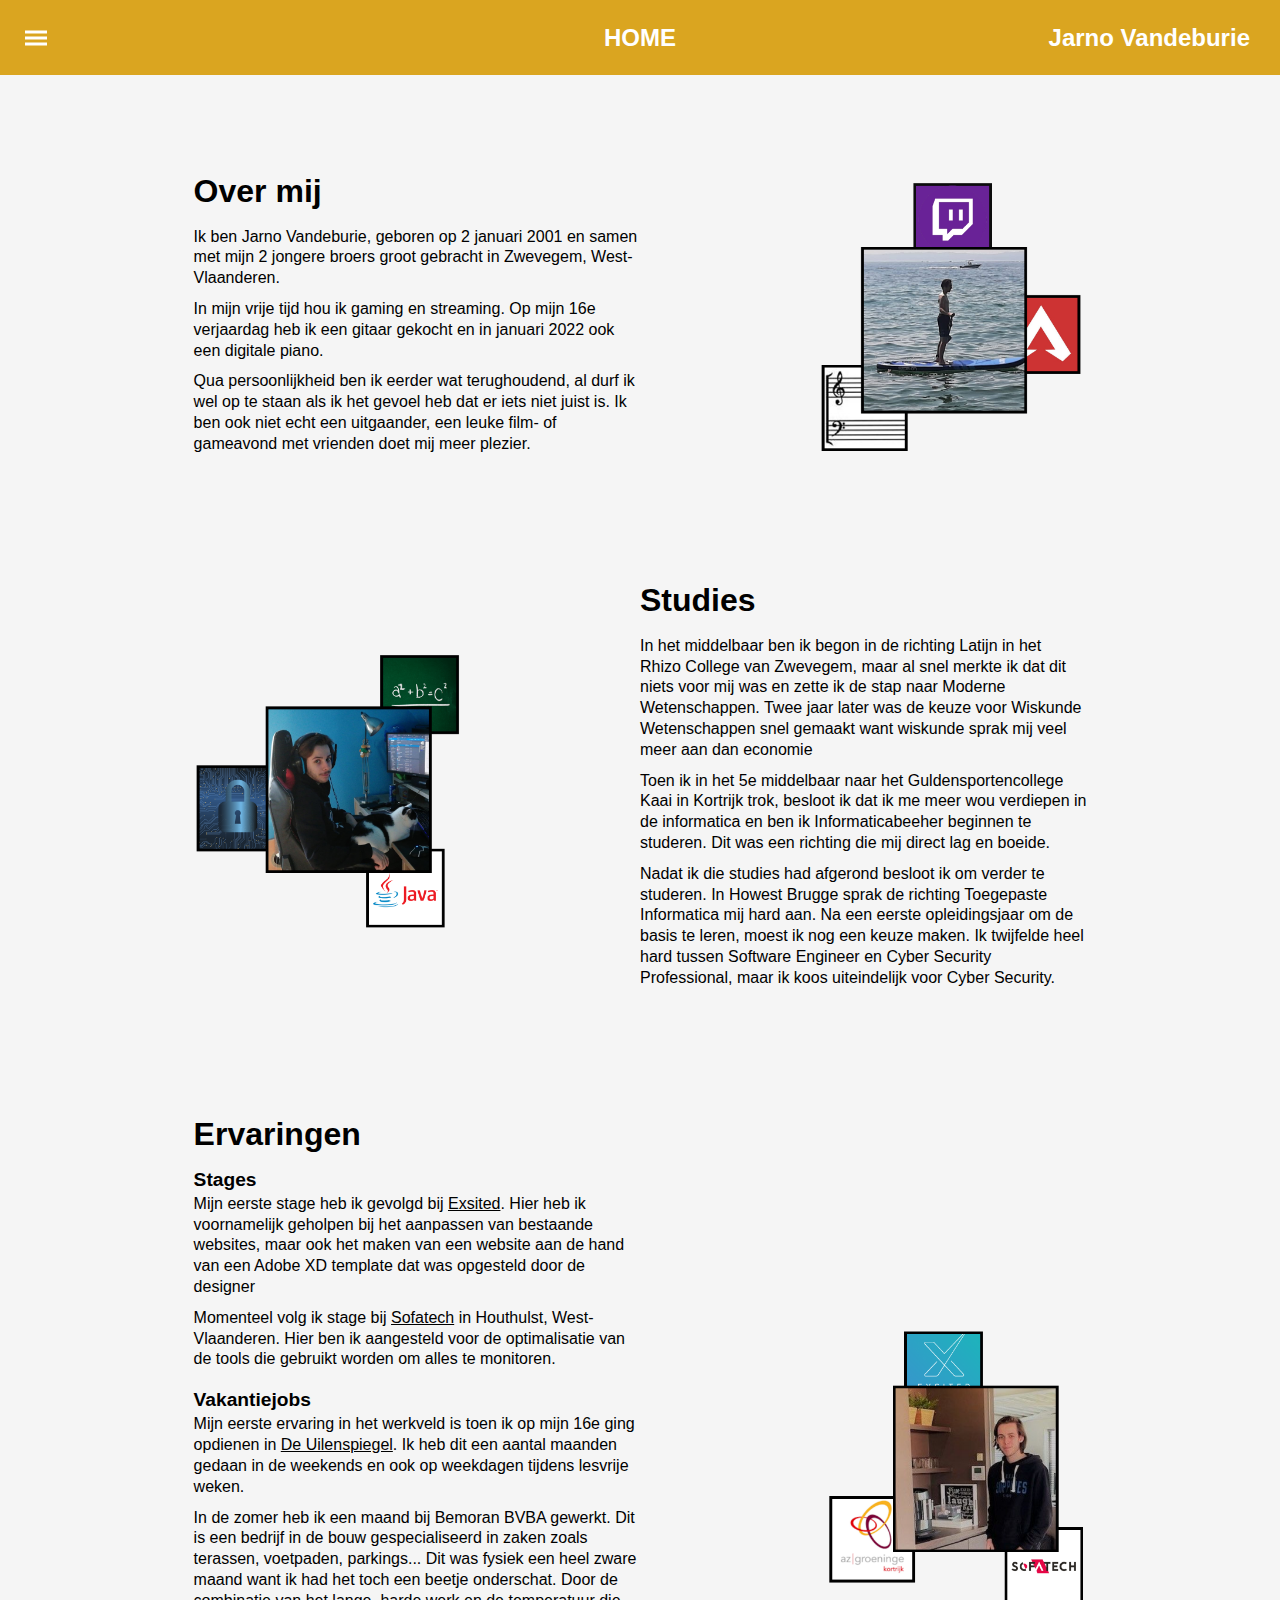
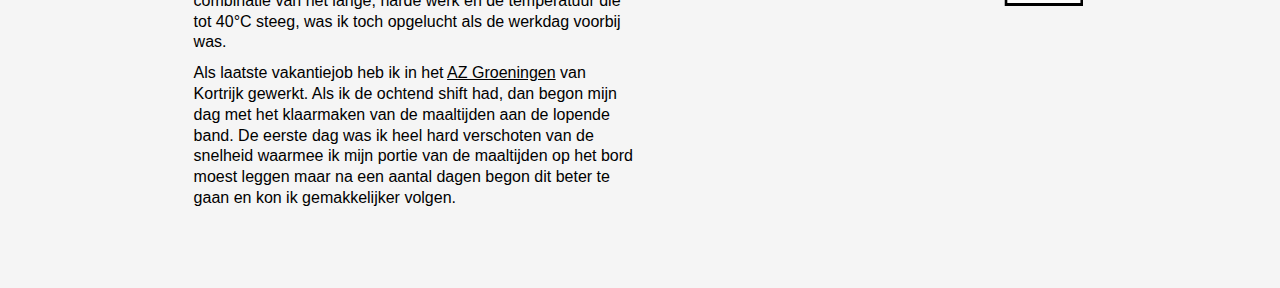
==== index.html @ 233803fc "Opbouw website technieken" ====
<!doctype html>
<html lang="en">
<head>
    <meta charset="UTF-8">
    <meta name="viewport"
          content="width=device-width, user-scalable=no, initial-scale=1.0, maximum-scale=1.0, minimum-scale=1.0">
    <meta http-equiv="X-UA-Compatible" content="ie=edge">
    <link rel="stylesheet" href="assets/css/reset.css"/>
    <link rel="stylesheet" href="assets/css/general.css"/>
    <link rel="stylesheet" href="assets/css/filtermenu.css"/>
    <link rel="stylesheet" href="assets/css/home.css"/>
    <title>Home</title>
</head>
<body>

<header>
    <div>
        <div class="filtermenu"></div>
        <input type="checkbox" class="openSidebarMenu" id="openSidebarMenu">
        <label for="openSidebarMenu" class="sidebarIconToggle">
            <div class="spinner diagonal part-1"></div>
            <div class="spinner horizontal"></div>
            <div class="spinner diagonal part-2"></div>
        </label>
        <div id="sidebarMenu">
        </div>
    </div>

    <p>Home</p>
    <p><a href="index.html">Jarno Vandeburie</a></p>
</header>

<main>
    <section>
        <div>
            <h1>Over mij</h1>
            <p>Ik ben Jarno Vandeburie, geboren op 2 januari 2001 en samen met mijn 2 jongere broers groot gebracht in Zwevegem, West-Vlaanderen.</p>
            <p>In mijn vrije tijd hou ik gaming en streaming. Op mijn 16e verjaardag heb ik een gitaar gekocht en in januari 2022 ook een digitale piano.</p>
            <p>Qua persoonlijkheid ben ik eerder wat terughoudend, al durf ik wel op te staan als ik het gevoel heb dat er iets niet juist is. Ik ben ook niet echt een uitgaander, een leuke film- of gameavond met vrienden doet mij meer plezier.</p>
        </div>
        <img src="assets/images/over-mij.png" alt="">
    </section>

    <section class="reverse">
        <div>
            <h1>Studies</h1>
            <p>In het middelbaar ben ik begon in de richting Latijn in het Rhizo College van Zwevegem, maar al snel merkte ik dat dit niets voor mij was en zette ik de stap naar Moderne Wetenschappen. Twee jaar later was de keuze voor Wiskunde Wetenschappen snel gemaakt want wiskunde sprak mij veel meer aan dan economie</p>
            <p>Toen ik in het 5e middelbaar naar het Guldensportencollege Kaai in Kortrijk trok, besloot ik dat ik me meer wou verdiepen in de informatica en ben ik Informaticabeeher beginnen te studeren. Dit was een richting die mij direct lag en boeide.</p>
            <p>Nadat ik die studies had afgerond besloot ik om verder te studeren. In Howest Brugge sprak de richting Toegepaste Informatica mij hard aan. Na een eerste opleidingsjaar om de basis te leren, moest ik nog een keuze maken. Ik twijfelde heel hard tussen Software Engineer en Cyber Security Professional, maar ik koos uiteindelijk voor Cyber Security.</p>
        </div>
        <img src="assets/images/studies.png" alt="">
    </section>

    <section>
        <div>
            <h1>Ervaringen</h1>
            <h2>Stages</h2>
            <p>Mijn eerste stage heb ik gevolgd bij <a href="https://exsited.be" target="_blank">Exsited</a>. Hier heb ik voornamelijk geholpen bij het aanpassen van bestaande websites, maar ook het maken van een website aan de hand van een Adobe XD template dat was opgesteld door de designer</p>
            <p>Momenteel volg ik stage bij <a href="https://www.sofatech.be/nl/home" target="_blank">Sofatech</a> in Houthulst, West-Vlaanderen. Hier ben ik aangesteld voor de optimalisatie van de tools die gebruikt worden om alles te monitoren.</p>
            <h2>Vakantiejobs</h2>
            <p>Mijn eerste ervaring in het werkveld is toen ik op mijn 16e ging opdienen in <a href="https://www.uilenspiegel-zwevegem.be" target="_blank">De Uilenspiegel</a>. Ik heb dit een aantal maanden gedaan in de weekends en ook op weekdagen tijdens lesvrije weken.</p>
            <p>In de zomer heb ik een maand bij Bemoran BVBA gewerkt. Dit is een bedrijf in de bouw gespecialiseerd in zaken zoals terassen, voetpaden, parkings... Dit was fysiek een heel zware maand want ik had het toch een beetje onderschat. Door de combinatie van het lange, harde werk en de temperatuur die tot 40°C steeg, was ik toch opgelucht als de werkdag voorbij was.</p>
            <p>Als laatste vakantiejob heb ik in het <a href="https://www.azgroeninge.be/nl" target="_blank">AZ Groeningen</a> van Kortrijk gewerkt. Als ik de ochtend shift had, dan begon mijn dag met het klaarmaken van de maaltijden aan de lopende band. De eerste dag was ik heel hard verschoten van de snelheid waarmee ik mijn portie van de maaltijden op het bord moest leggen maar na een aantal dagen begon dit beter te gaan en kon ik gemakkelijker volgen.</p>
        </div>
        <img src="assets/images/ervaringen.png" alt="">
    </section>
</main>

<script src="assets/javascript/generateSidebarMenu.js"></script>
<script src="assets/javascript/require.js"></script>
</body>
</html>
---- assets/css/general.css ----
body {
    font-family: Helvetica, Arial, sans-serif;
    margin: 125px 20px 0 20px;
    background-color: #F5F5F5;
}

a {
    white-space: nowrap;
}

main p {
    line-height: 1.3rem;
}

h2 {
    font-size: 1.2rem;
    font-weight: bold;
    margin-bottom: 15px;
}

main {
    width: 85%;
    margin-left: auto;
    margin-right: auto;
}

article, form{
    border-radius: 30px;
}

article {
    background-color: #EAEAEA;
    margin-bottom: 50px;
    padding: 0 40px 0 40px;
    position: relative;
}

article h1 {
    font-size: 2rem;
    font-weight: bold;
    margin-bottom: 10px;
}

header {
    top: 0;
    left: 0;
    width: 100vw;
    position: fixed;
    background-color: goldenrod;
    line-height: 75px;
    font-size: 1.5rem;
    font-weight: bold;
    display: flex;
    justify-content: space-between;
    color: white;
    text-transform: uppercase;
    z-index: 2;
}

header > * {
    width: 33.3%;
}

header > p > a {
    color: white;
    text-decoration: none;
    text-transform: none;
    float: right;
    padding-right: 30px;
}

header > a {
    margin-right: 30px;
}

header > p {
    text-align: center;
    margin: 0;
    font-size: 1.5rem;
}

label, form > div {
    display: inline-block;
}

input {
    margin-right: 10px;
}

form {
    margin-bottom: 20px;
}

header > div {
    display: inline-block;
}

header > div:last-child {
    float: right;
    padding-right: 20px;
}

p {
    margin-bottom: 10px;
}

span {
    font-style: italic;
    font-weight: bold;
}

@media only screen and (max-width: 700px) {
    header > a, header > p {
        font-size: 1rem;
    }
}
@media only screen and (max-width: 450px) {
    header > div {
        width: 10%;
    }

    header {
        justify-content: space-between;
    }

    header > a {
        margin-right: 0;
        padding: 0;
        width: 50%;
    }
}
---- assets/css/filtermenu.css ----
@import url('https://fonts.googleapis.com/css?family=Varela+Round');
.filtermenu {
    display: block;
    margin: 0 auto;
    width: 100%;
    max-width: 100%;
    box-shadow: none;
    background-color: goldenrod;
    position: fixed;
    overflow: hidden;
    z-index: 99;
}
.main {
    margin: 0 auto;
    display: block;
    height: 100%;
    margin-top: 60px;
}
.mainInner{
    display: table;
    height: 100%;
    width: 100%;
    text-align: center;
}
.mainInner div{
    display:table-cell;
    vertical-align: middle;
    font-size: 3em;
    font-weight: bold;
    letter-spacing: 1.25px;
}
#sidebarMenu {
    height: 100%;
    position: fixed;
    left: 0;
    transform: translateX(-250px);
    transition: transform 250ms ease-in-out;
    background: linear-gradient(180deg, goldenrod 0%, gold 100%);
    top: 50px;
}
.sidebarMenuInner{
    margin-top: 20px;
    padding-right: 40px;
}
.sidebarMenuInner li{
    list-style: none;
    color: #fff;
    text-transform: uppercase;
    font-weight: bold;
    padding: 20px;
    font-size: 1.2rem;
    line-height: 50px;
}
.sidebarMenuInner li span{
    display: block;
    font-size: 14px;
    color: rgba(255, 255, 255, 0.50);
}
.sidebarMenuInner li a{
    color: #fff;
    text-transform: uppercase;
    font-weight: bold;
    cursor: pointer;
    text-decoration: none;
}
header input[type="checkbox"]:checked ~ #sidebarMenu {
    transform: translateX(0);
}

header input[type=checkbox] {
    transition: all 0.3s;
    box-sizing: border-box;
    display: none;
}
.sidebarIconToggle {
    cursor: pointer;
    transition: all 0.3s;
    box-sizing: border-box;
    position: absolute;
    z-index: 99;
    left: 25px;
    width: 22px;
    top: 50%;
    transform: translateY(-50%);
}
.spinner {
    transition: all 0.3s;
    box-sizing: border-box;
    position: absolute;
    height: 3px;
    width: 100%;
    background-color: #fff;
}
.horizontal {
    transition: all 0.3s;
    box-sizing: border-box;
    position: relative;
    float: left;
    margin-top: 3px;
}
.diagonal.part-1 {
    position: relative;
    transition: all 0.3s;
    box-sizing: border-box;
    float: left;
}
.diagonal.part-2 {
    transition: all 0.3s;
    box-sizing: border-box;
    position: relative;
    float: left;
    margin-top: 3px;
}
header input[type=checkbox]:checked ~ .sidebarIconToggle > .horizontal {
    transition: all 0.3s;
    box-sizing: border-box;
    opacity: 0;
}
header input[type=checkbox]:checked ~ .sidebarIconToggle > .diagonal.part-1 {
    transition: all 0.3s;
    box-sizing: border-box;
    transform: rotate(135deg);
    margin-top: 8px;
}
header input[type=checkbox]:checked ~ .sidebarIconToggle > .diagonal.part-2 {
    transition: all 0.3s;
    box-sizing: border-box;
    transform: rotate(-135deg);
    margin-top: -9px;
}
---- assets/css/home.css ----
main {
    width: 80%;
    margin-left: auto;
    margin-right: auto;
}

main h2 {
    margin-top: 20px;
    margin-bottom: 5px;
}

section {
    display: flex;
    justify-content: space-between;
    align-items: center;
    border-radius: 50px;
    padding: 5%;
    margin-bottom: 20px;
}

.reverse {
    flex-direction: row-reverse;
}

section > div {
    width: 50%;
}

section > img {
    width: 30%;
}

section h1 {
    font-weight: bold;
    font-size: 2rem;
    margin-bottom: 20px;
}

main a {
    color: black;
}

main a img {
    width: 10px;
    padding-bottom: 5px;
}

@media only screen and (max-width: 1200px) and (min-width: 750px) {
    section > img {
        width: 40%;
    }
}

@media only screen and (max-width: 750px) {
    section {
        display: block;

    }

    section > div {
        width: 100%;
    }

    section > img {
        width: 75%;
        margin-top: 20px;
        margin-left: 50%;
        transform: translateX(-50%);
    }
}
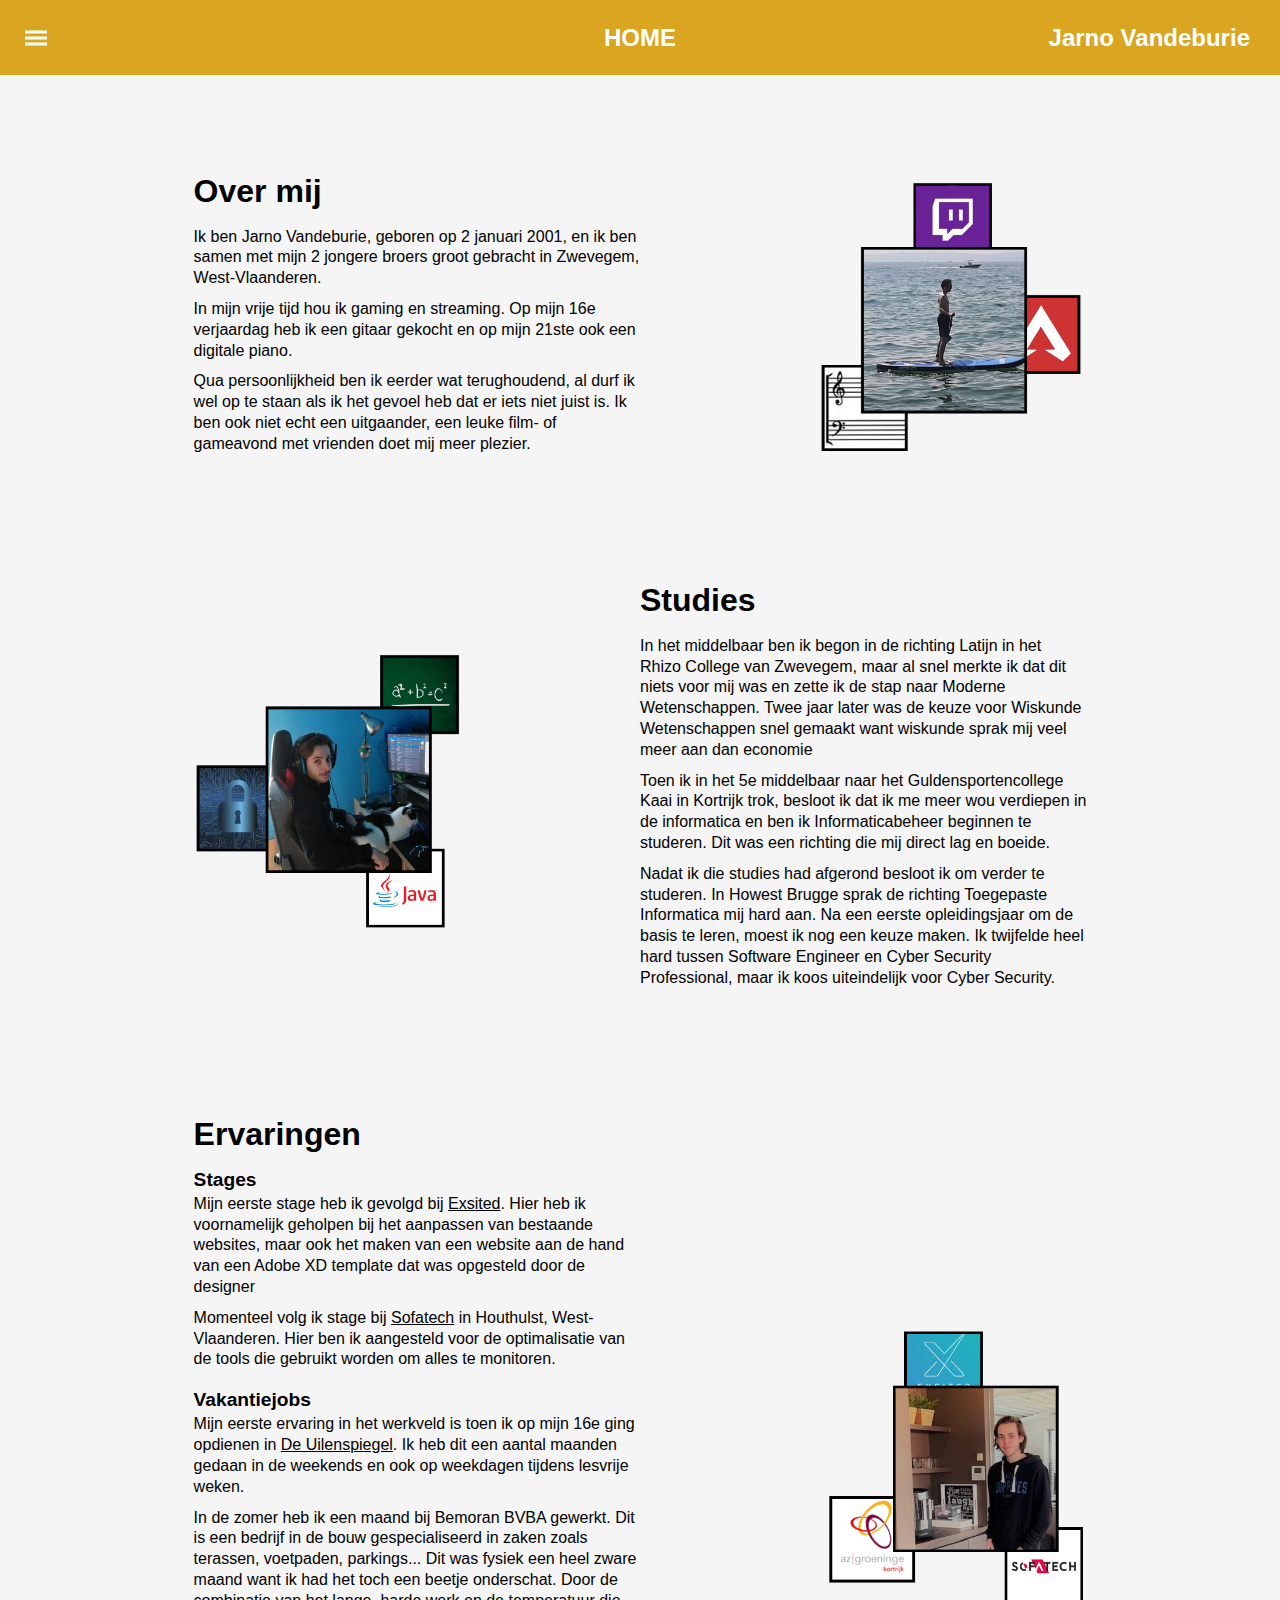
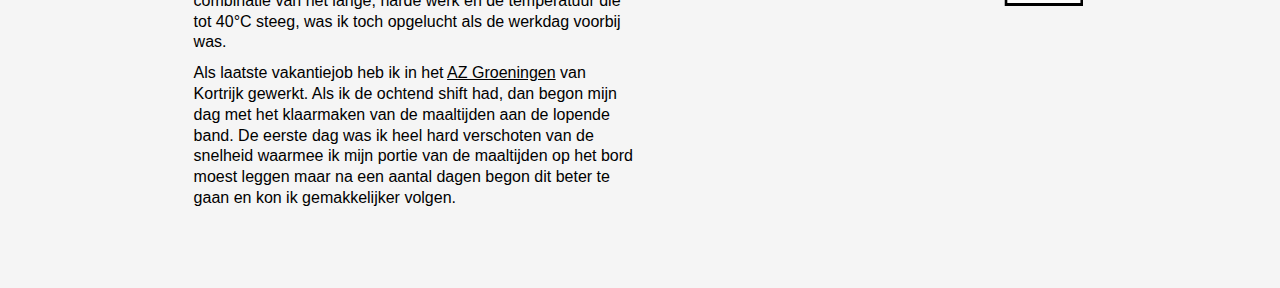
==== commit cae99de2: "T ypfouten" ====
--- a/index.html
+++ b/index.html
@@ -34,8 +34,8 @@
     <section>
         <div>
             <h1>Over mij</h1>
-            <p>Ik ben Jarno Vandeburie, geboren op 2 januari 2001 en samen met mijn 2 jongere broers groot gebracht in Zwevegem, West-Vlaanderen.</p>
-            <p>In mijn vrije tijd hou ik gaming en streaming. Op mijn 16e verjaardag heb ik een gitaar gekocht en in januari 2022 ook een digitale piano.</p>
+            <p>Ik ben Jarno Vandeburie, geboren op 2 januari 2001, en ik ben samen met mijn 2 jongere broers groot gebracht in Zwevegem, West-Vlaanderen.</p>
+            <p>In mijn vrije tijd hou ik gaming en streaming. Op mijn 16e verjaardag heb ik een gitaar gekocht en op mijn 21ste ook een digitale piano.</p>
             <p>Qua persoonlijkheid ben ik eerder wat terughoudend, al durf ik wel op te staan als ik het gevoel heb dat er iets niet juist is. Ik ben ook niet echt een uitgaander, een leuke film- of gameavond met vrienden doet mij meer plezier.</p>
         </div>
         <img src="assets/images/over-mij.png" alt="">
@@ -45,7 +45,7 @@
         <div>
             <h1>Studies</h1>
             <p>In het middelbaar ben ik begon in de richting Latijn in het Rhizo College van Zwevegem, maar al snel merkte ik dat dit niets voor mij was en zette ik de stap naar Moderne Wetenschappen. Twee jaar later was de keuze voor Wiskunde Wetenschappen snel gemaakt want wiskunde sprak mij veel meer aan dan economie</p>
-            <p>Toen ik in het 5e middelbaar naar het Guldensportencollege Kaai in Kortrijk trok, besloot ik dat ik me meer wou verdiepen in de informatica en ben ik Informaticabeeher beginnen te studeren. Dit was een richting die mij direct lag en boeide.</p>
+            <p>Toen ik in het 5e middelbaar naar het Guldensportencollege Kaai in Kortrijk trok, besloot ik dat ik me meer wou verdiepen in de informatica en ben ik Informaticabeheer beginnen te studeren. Dit was een richting die mij direct lag en boeide.</p>
             <p>Nadat ik die studies had afgerond besloot ik om verder te studeren. In Howest Brugge sprak de richting Toegepaste Informatica mij hard aan. Na een eerste opleidingsjaar om de basis te leren, moest ik nog een keuze maken. Ik twijfelde heel hard tussen Software Engineer en Cyber Security Professional, maar ik koos uiteindelijk voor Cyber Security.</p>
         </div>
         <img src="assets/images/studies.png" alt="">
--- a/assets/css/general.css
+++ b/assets/css/general.css
@@ -8,6 +8,17 @@
     white-space: nowrap;
 }
 
+code {
+    background-color: #CCC;
+    padding: 2px 5px;
+    border-radius: 5px;
+}
+
+li {
+    list-style-type: initial;
+    margin-left: 18px;
+}
+
 main p {
     line-height: 1.3rem;
 }
@@ -16,6 +27,11 @@
     font-size: 1.2rem;
     font-weight: bold;
     margin-bottom: 15px;
+}
+
+h3 {
+    font-weight: bold;
+    margin-bottom: 5px;
 }
 
 main {
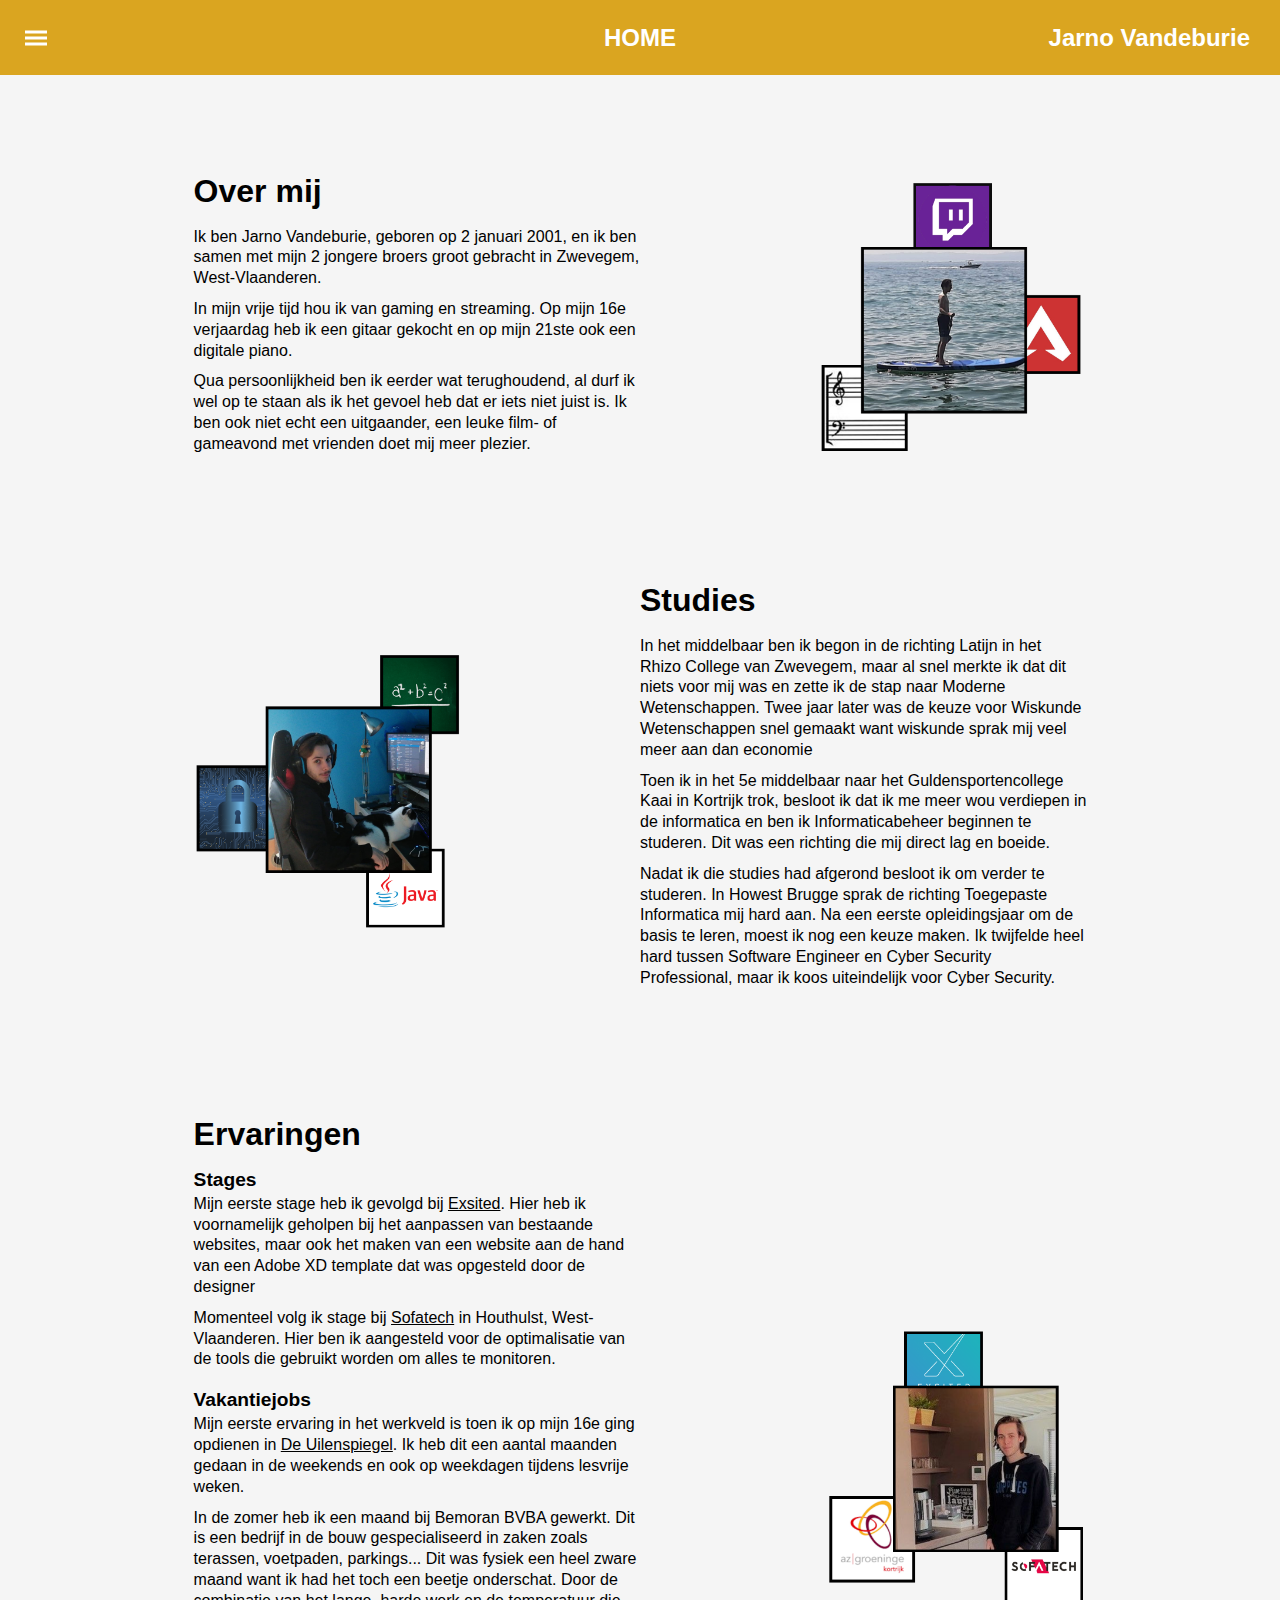
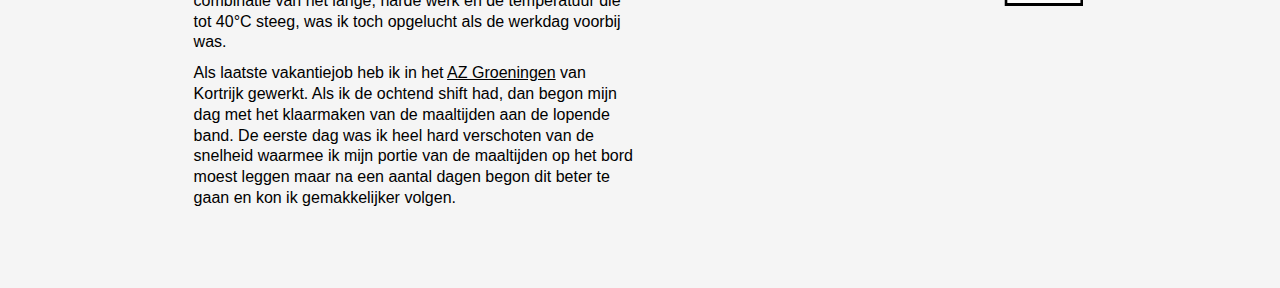
==== commit a8473576: "Update index.html" ====
--- a/index.html
+++ b/index.html
@@ -35,7 +35,7 @@
         <div>
             <h1>Over mij</h1>
             <p>Ik ben Jarno Vandeburie, geboren op 2 januari 2001, en ik ben samen met mijn 2 jongere broers groot gebracht in Zwevegem, West-Vlaanderen.</p>
-            <p>In mijn vrije tijd hou ik gaming en streaming. Op mijn 16e verjaardag heb ik een gitaar gekocht en op mijn 21ste ook een digitale piano.</p>
+            <p>In mijn vrije tijd hou ik van gaming en streaming. Op mijn 16e verjaardag heb ik een gitaar gekocht en op mijn 21ste ook een digitale piano.</p>
             <p>Qua persoonlijkheid ben ik eerder wat terughoudend, al durf ik wel op te staan als ik het gevoel heb dat er iets niet juist is. Ik ben ook niet echt een uitgaander, een leuke film- of gameavond met vrienden doet mij meer plezier.</p>
         </div>
         <img src="assets/images/over-mij.png" alt="">
@@ -69,4 +69,4 @@
 <script src="assets/javascript/generateSidebarMenu.js"></script>
 <script src="assets/javascript/require.js"></script>
 </body>
-</html>+</html>
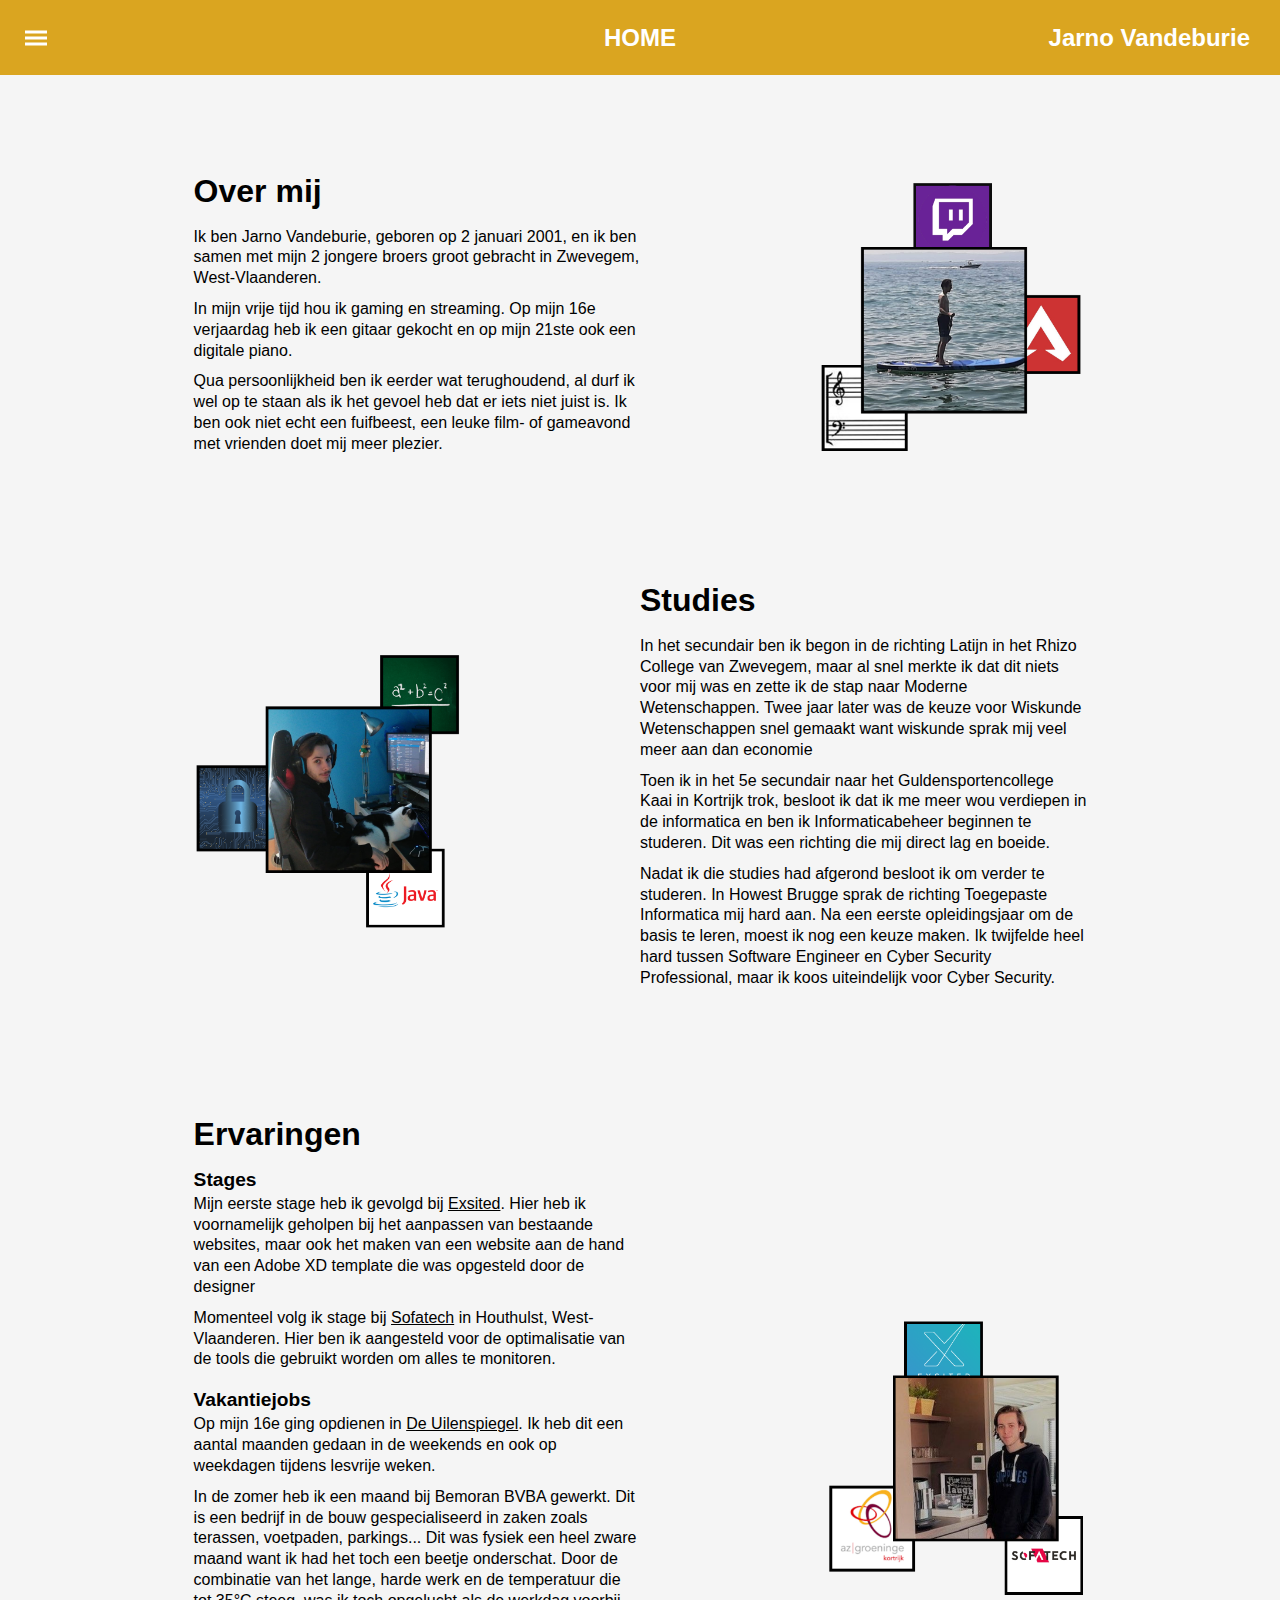
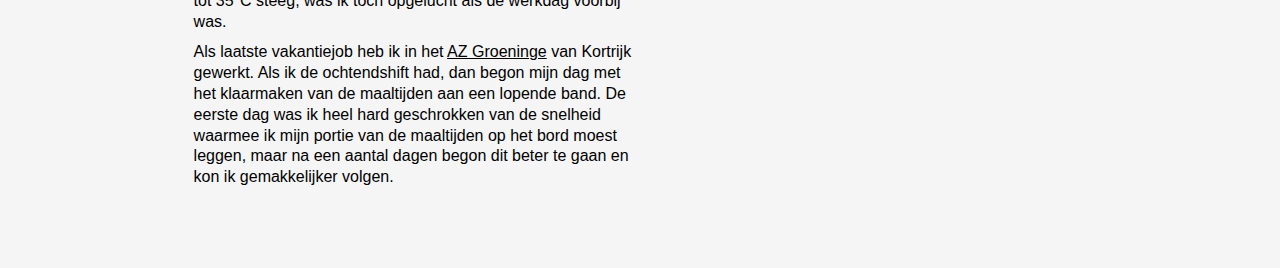
==== commit 767059df: "fouten" ====
--- a/index.html
+++ b/index.html
@@ -35,8 +35,8 @@
         <div>
             <h1>Over mij</h1>
             <p>Ik ben Jarno Vandeburie, geboren op 2 januari 2001, en ik ben samen met mijn 2 jongere broers groot gebracht in Zwevegem, West-Vlaanderen.</p>
-            <p>In mijn vrije tijd hou ik van gaming en streaming. Op mijn 16e verjaardag heb ik een gitaar gekocht en op mijn 21ste ook een digitale piano.</p>
-            <p>Qua persoonlijkheid ben ik eerder wat terughoudend, al durf ik wel op te staan als ik het gevoel heb dat er iets niet juist is. Ik ben ook niet echt een uitgaander, een leuke film- of gameavond met vrienden doet mij meer plezier.</p>
+            <p>In mijn vrije tijd hou ik gaming en streaming. Op mijn 16e verjaardag heb ik een gitaar gekocht en op mijn 21ste ook een digitale piano.</p>
+            <p>Qua persoonlijkheid ben ik eerder wat terughoudend, al durf ik wel op te staan als ik het gevoel heb dat er iets niet juist is. Ik ben ook niet echt een fuifbeest, een leuke film- of gameavond met vrienden doet mij meer plezier.</p>
         </div>
         <img src="assets/images/over-mij.png" alt="">
     </section>
@@ -44,8 +44,8 @@
     <section class="reverse">
         <div>
             <h1>Studies</h1>
-            <p>In het middelbaar ben ik begon in de richting Latijn in het Rhizo College van Zwevegem, maar al snel merkte ik dat dit niets voor mij was en zette ik de stap naar Moderne Wetenschappen. Twee jaar later was de keuze voor Wiskunde Wetenschappen snel gemaakt want wiskunde sprak mij veel meer aan dan economie</p>
-            <p>Toen ik in het 5e middelbaar naar het Guldensportencollege Kaai in Kortrijk trok, besloot ik dat ik me meer wou verdiepen in de informatica en ben ik Informaticabeheer beginnen te studeren. Dit was een richting die mij direct lag en boeide.</p>
+            <p>In het secundair ben ik begon in de richting Latijn in het Rhizo College van Zwevegem, maar al snel merkte ik dat dit niets voor mij was en zette ik de stap naar Moderne Wetenschappen. Twee jaar later was de keuze voor Wiskunde Wetenschappen snel gemaakt want wiskunde sprak mij veel meer aan dan economie</p>
+            <p>Toen ik in het 5e secundair naar het Guldensportencollege Kaai in Kortrijk trok, besloot ik dat ik me meer wou verdiepen in de informatica en ben ik Informaticabeheer beginnen te studeren. Dit was een richting die mij direct lag en boeide.</p>
             <p>Nadat ik die studies had afgerond besloot ik om verder te studeren. In Howest Brugge sprak de richting Toegepaste Informatica mij hard aan. Na een eerste opleidingsjaar om de basis te leren, moest ik nog een keuze maken. Ik twijfelde heel hard tussen Software Engineer en Cyber Security Professional, maar ik koos uiteindelijk voor Cyber Security.</p>
         </div>
         <img src="assets/images/studies.png" alt="">
@@ -55,12 +55,12 @@
         <div>
             <h1>Ervaringen</h1>
             <h2>Stages</h2>
-            <p>Mijn eerste stage heb ik gevolgd bij <a href="https://exsited.be" target="_blank">Exsited</a>. Hier heb ik voornamelijk geholpen bij het aanpassen van bestaande websites, maar ook het maken van een website aan de hand van een Adobe XD template dat was opgesteld door de designer</p>
+            <p>Mijn eerste stage heb ik gevolgd bij <a href="https://exsited.be" target="_blank">Exsited</a>. Hier heb ik voornamelijk geholpen bij het aanpassen van bestaande websites, maar ook het maken van een website aan de hand van een Adobe XD template die was opgesteld door de designer</p>
             <p>Momenteel volg ik stage bij <a href="https://www.sofatech.be/nl/home" target="_blank">Sofatech</a> in Houthulst, West-Vlaanderen. Hier ben ik aangesteld voor de optimalisatie van de tools die gebruikt worden om alles te monitoren.</p>
             <h2>Vakantiejobs</h2>
-            <p>Mijn eerste ervaring in het werkveld is toen ik op mijn 16e ging opdienen in <a href="https://www.uilenspiegel-zwevegem.be" target="_blank">De Uilenspiegel</a>. Ik heb dit een aantal maanden gedaan in de weekends en ook op weekdagen tijdens lesvrije weken.</p>
-            <p>In de zomer heb ik een maand bij Bemoran BVBA gewerkt. Dit is een bedrijf in de bouw gespecialiseerd in zaken zoals terassen, voetpaden, parkings... Dit was fysiek een heel zware maand want ik had het toch een beetje onderschat. Door de combinatie van het lange, harde werk en de temperatuur die tot 40°C steeg, was ik toch opgelucht als de werkdag voorbij was.</p>
-            <p>Als laatste vakantiejob heb ik in het <a href="https://www.azgroeninge.be/nl" target="_blank">AZ Groeningen</a> van Kortrijk gewerkt. Als ik de ochtend shift had, dan begon mijn dag met het klaarmaken van de maaltijden aan de lopende band. De eerste dag was ik heel hard verschoten van de snelheid waarmee ik mijn portie van de maaltijden op het bord moest leggen maar na een aantal dagen begon dit beter te gaan en kon ik gemakkelijker volgen.</p>
+            <p>Op mijn 16e ging opdienen in <a href="https://www.uilenspiegel-zwevegem.be" target="_blank">De Uilenspiegel</a>. Ik heb dit een aantal maanden gedaan in de weekends en ook op weekdagen tijdens lesvrije weken.</p>
+            <p>In de zomer heb ik een maand bij Bemoran BVBA gewerkt. Dit is een bedrijf in de bouw gespecialiseerd in zaken zoals terassen, voetpaden, parkings... Dit was fysiek een heel zware maand want ik had het toch een beetje onderschat. Door de combinatie van het lange, harde werk en de temperatuur die tot 35°C steeg, was ik toch opgelucht als de werkdag voorbij was.</p>
+            <p>Als laatste vakantiejob heb ik in het <a href="https://www.azgroeninge.be/nl" target="_blank">AZ Groeninge</a> van Kortrijk gewerkt. Als ik de ochtendshift had, dan begon mijn dag met het klaarmaken van de maaltijden aan een lopende band. De eerste dag was ik heel hard geschrokken van de snelheid waarmee ik mijn portie van de maaltijden op het bord moest leggen, maar na een aantal dagen begon dit beter te gaan en kon ik gemakkelijker volgen.</p>
         </div>
         <img src="assets/images/ervaringen.png" alt="">
     </section>
@@ -69,4 +69,4 @@
 <script src="assets/javascript/generateSidebarMenu.js"></script>
 <script src="assets/javascript/require.js"></script>
 </body>
-</html>
+</html>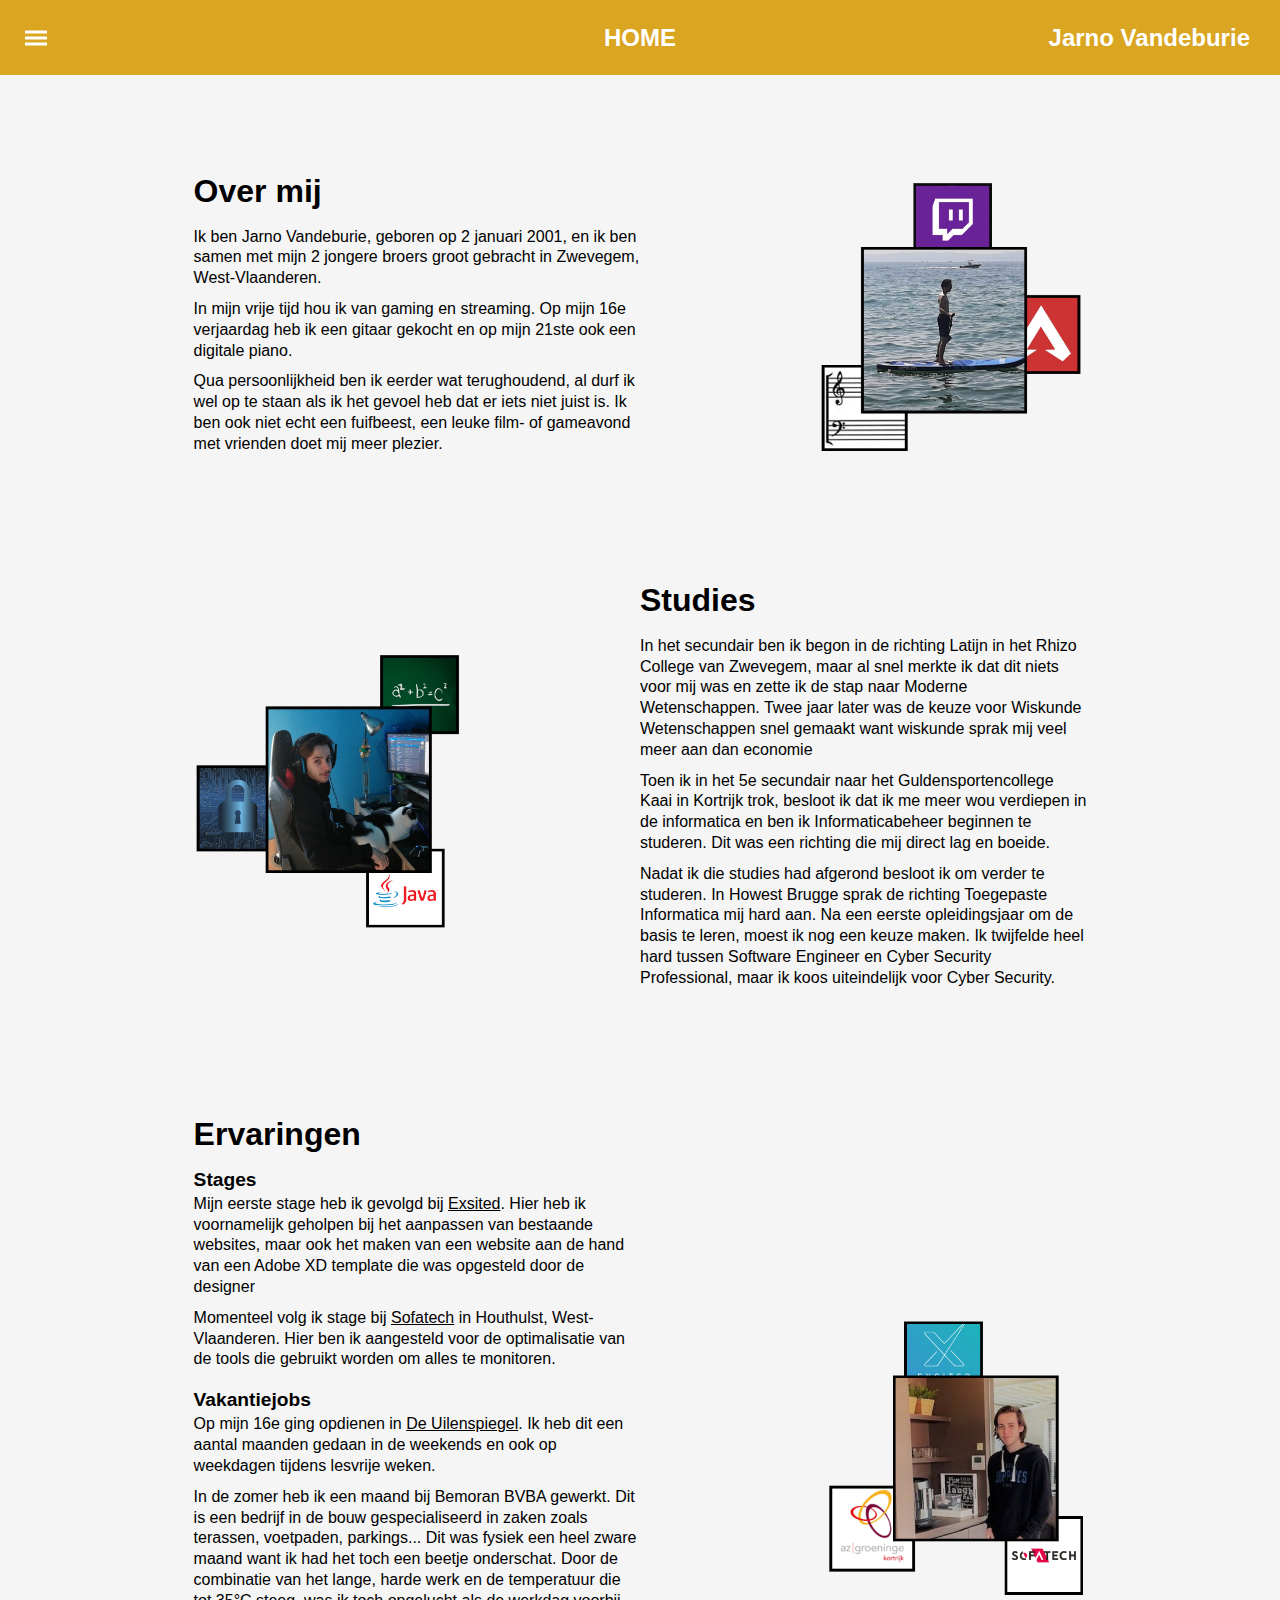
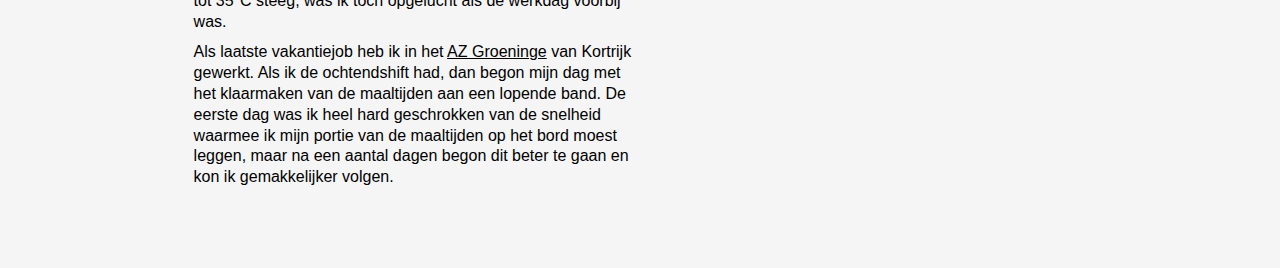
==== commit 17be3a1f: "merge" ====
--- a/index.html
+++ b/index.html
@@ -35,7 +35,7 @@
         <div>
             <h1>Over mij</h1>
             <p>Ik ben Jarno Vandeburie, geboren op 2 januari 2001, en ik ben samen met mijn 2 jongere broers groot gebracht in Zwevegem, West-Vlaanderen.</p>
-            <p>In mijn vrije tijd hou ik gaming en streaming. Op mijn 16e verjaardag heb ik een gitaar gekocht en op mijn 21ste ook een digitale piano.</p>
+            <p>In mijn vrije tijd hou ik van gaming en streaming. Op mijn 16e verjaardag heb ik een gitaar gekocht en op mijn 21ste ook een digitale piano.</p>
             <p>Qua persoonlijkheid ben ik eerder wat terughoudend, al durf ik wel op te staan als ik het gevoel heb dat er iets niet juist is. Ik ben ook niet echt een fuifbeest, een leuke film- of gameavond met vrienden doet mij meer plezier.</p>
         </div>
         <img src="assets/images/over-mij.png" alt="">
@@ -69,4 +69,4 @@
 <script src="assets/javascript/generateSidebarMenu.js"></script>
 <script src="assets/javascript/require.js"></script>
 </body>
-</html>+</html>
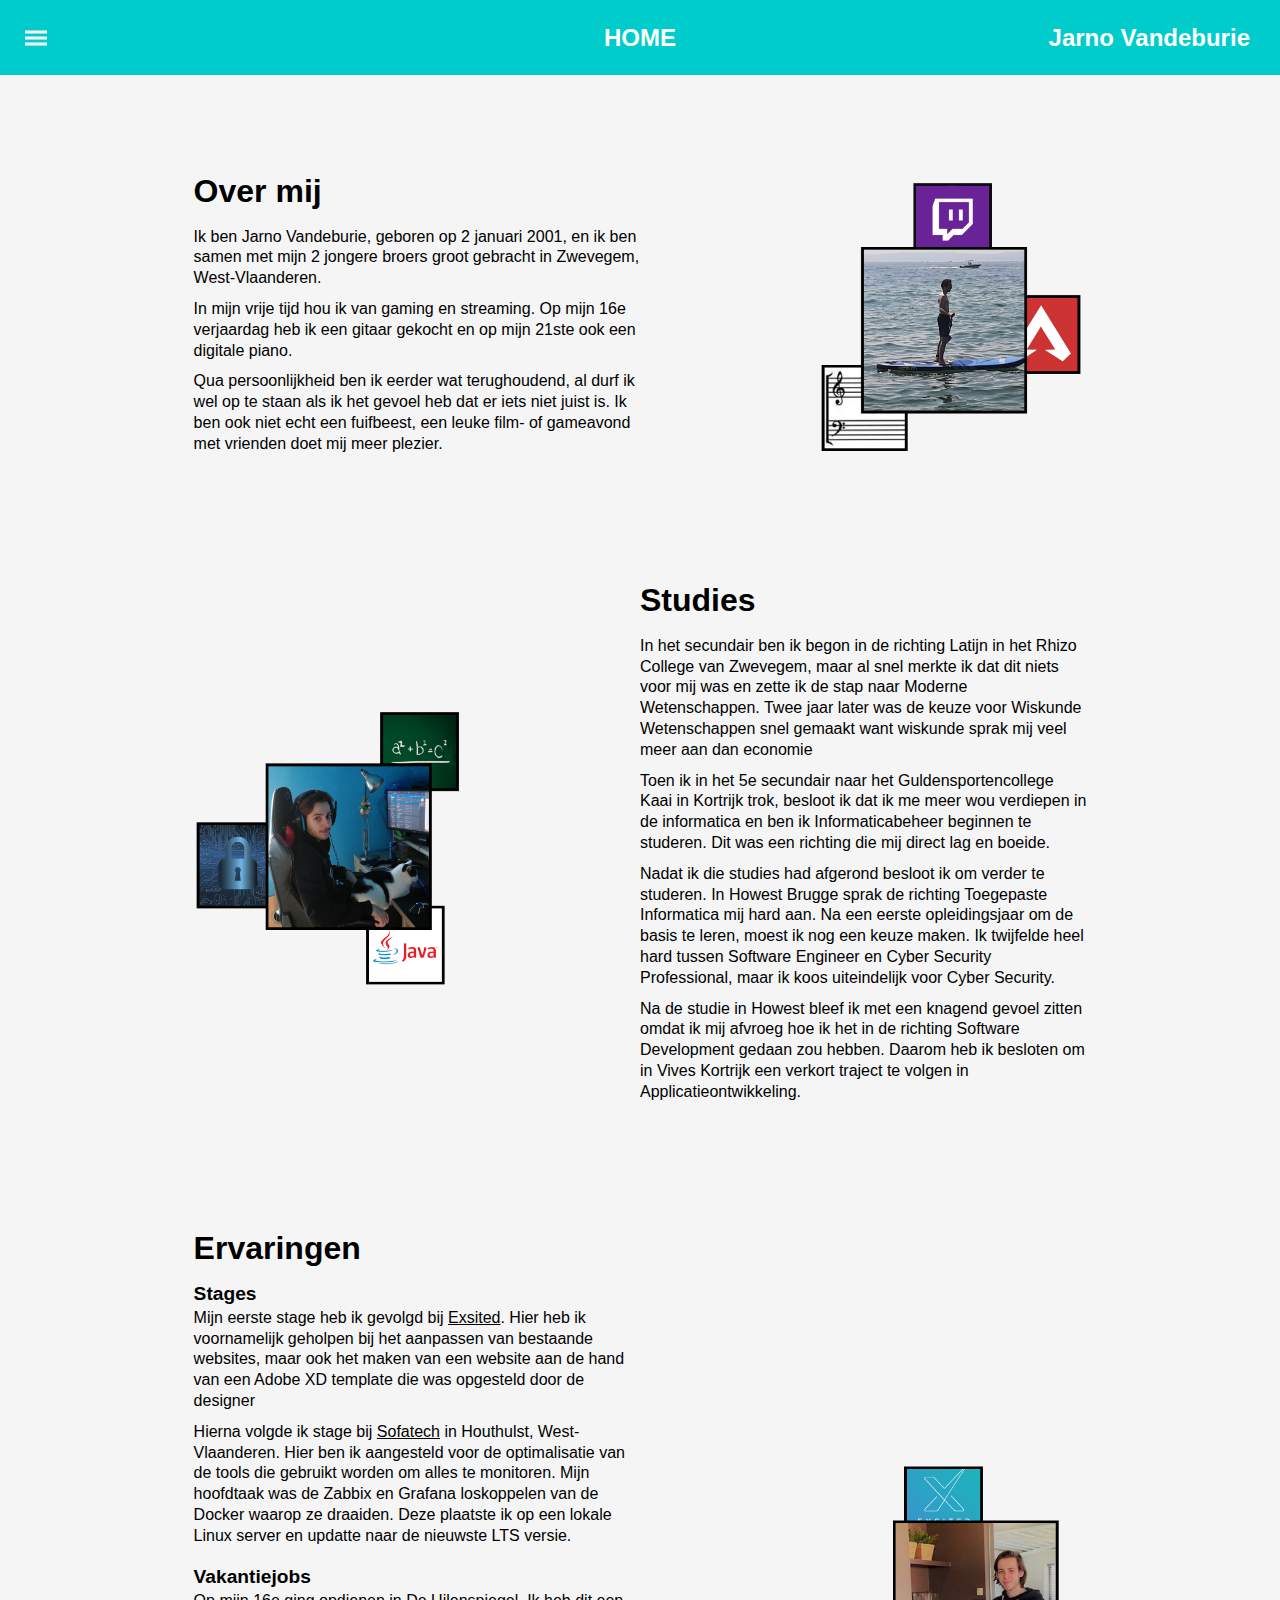
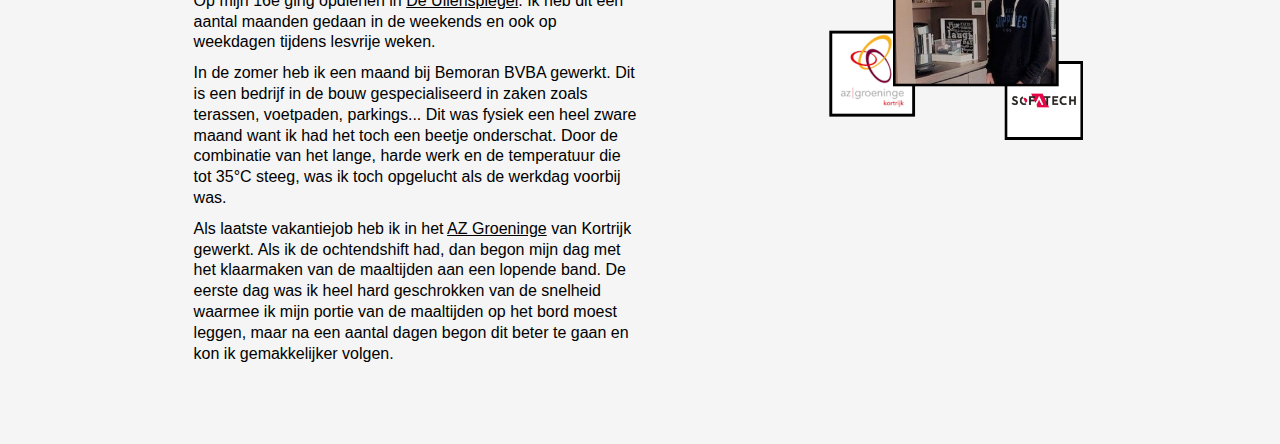
==== commit 8d4fcf38: "Clean presentation system" ====
--- a/index.html
+++ b/index.html
@@ -47,6 +47,7 @@
             <p>In het secundair ben ik begon in de richting Latijn in het Rhizo College van Zwevegem, maar al snel merkte ik dat dit niets voor mij was en zette ik de stap naar Moderne Wetenschappen. Twee jaar later was de keuze voor Wiskunde Wetenschappen snel gemaakt want wiskunde sprak mij veel meer aan dan economie</p>
             <p>Toen ik in het 5e secundair naar het Guldensportencollege Kaai in Kortrijk trok, besloot ik dat ik me meer wou verdiepen in de informatica en ben ik Informaticabeheer beginnen te studeren. Dit was een richting die mij direct lag en boeide.</p>
             <p>Nadat ik die studies had afgerond besloot ik om verder te studeren. In Howest Brugge sprak de richting Toegepaste Informatica mij hard aan. Na een eerste opleidingsjaar om de basis te leren, moest ik nog een keuze maken. Ik twijfelde heel hard tussen Software Engineer en Cyber Security Professional, maar ik koos uiteindelijk voor Cyber Security.</p>
+            <p>Na de studie in Howest bleef ik met een knagend gevoel zitten omdat ik mij afvroeg hoe ik het in de richting Software Development gedaan zou hebben. Daarom heb ik besloten om in Vives Kortrijk een verkort traject te volgen in Applicatieontwikkeling.</p>
         </div>
         <img src="assets/images/studies.png" alt="">
     </section>
@@ -56,7 +57,7 @@
             <h1>Ervaringen</h1>
             <h2>Stages</h2>
             <p>Mijn eerste stage heb ik gevolgd bij <a href="https://exsited.be" target="_blank">Exsited</a>. Hier heb ik voornamelijk geholpen bij het aanpassen van bestaande websites, maar ook het maken van een website aan de hand van een Adobe XD template die was opgesteld door de designer</p>
-            <p>Momenteel volg ik stage bij <a href="https://www.sofatech.be/nl/home" target="_blank">Sofatech</a> in Houthulst, West-Vlaanderen. Hier ben ik aangesteld voor de optimalisatie van de tools die gebruikt worden om alles te monitoren.</p>
+            <p>Hierna volgde ik stage bij <a href="https://www.sofatech.be/nl/home" target="_blank">Sofatech</a> in Houthulst, West-Vlaanderen. Hier ben ik aangesteld voor de optimalisatie van de tools die gebruikt worden om alles te monitoren. Mijn hoofdtaak was de Zabbix en Grafana loskoppelen van de Docker waarop ze draaiden. Deze plaatste ik op een lokale Linux server en updatte naar de nieuwste LTS versie.</p>
             <h2>Vakantiejobs</h2>
             <p>Op mijn 16e ging opdienen in <a href="https://www.uilenspiegel-zwevegem.be" target="_blank">De Uilenspiegel</a>. Ik heb dit een aantal maanden gedaan in de weekends en ook op weekdagen tijdens lesvrije weken.</p>
             <p>In de zomer heb ik een maand bij Bemoran BVBA gewerkt. Dit is een bedrijf in de bouw gespecialiseerd in zaken zoals terassen, voetpaden, parkings... Dit was fysiek een heel zware maand want ik had het toch een beetje onderschat. Door de combinatie van het lange, harde werk en de temperatuur die tot 35°C steeg, was ik toch opgelucht als de werkdag voorbij was.</p>
--- a/assets/css/general.css
+++ b/assets/css/general.css
@@ -1,147 +1,150 @@
 body {
-    font-family: Helvetica, Arial, sans-serif;
-    margin: 125px 20px 0 20px;
-    background-color: #F5F5F5;
+  font-family: Helvetica, Arial, sans-serif;
+  margin: 125px 20px 0 20px;
+  background-color: #f5f5f5;
 }
 
 a {
-    white-space: nowrap;
+  white-space: nowrap;
 }
 
 code {
-    background-color: #CCC;
-    padding: 2px 5px;
-    border-radius: 5px;
+  background-color: #ccc;
+  padding: 2px 5px;
+  border-radius: 5px;
 }
 
 li {
-    list-style-type: initial;
-    margin-left: 18px;
+  list-style-type: initial;
+  margin-left: 18px;
 }
 
 main p {
-    line-height: 1.3rem;
+  line-height: 1.3rem;
 }
 
 h2 {
-    font-size: 1.2rem;
-    font-weight: bold;
-    margin-bottom: 15px;
+  font-size: 1.2rem;
+  font-weight: bold;
+  margin-bottom: 15px;
 }
 
 h3 {
-    font-weight: bold;
-    margin-bottom: 5px;
+  font-weight: bold;
+  margin-bottom: 5px;
 }
 
 main {
-    width: 85%;
-    margin-left: auto;
-    margin-right: auto;
+  width: 85%;
+  margin-left: auto;
+  margin-right: auto;
 }
 
-article, form{
-    border-radius: 30px;
+article,
+form {
+  border-radius: 30px;
 }
 
 article {
-    background-color: #EAEAEA;
-    margin-bottom: 50px;
-    padding: 0 40px 0 40px;
-    position: relative;
+  background-color: #eaeaea;
+  margin-bottom: 50px;
+  padding: 0 40px 0 40px;
+  position: relative;
 }
 
 article h1 {
-    font-size: 2rem;
-    font-weight: bold;
-    margin-bottom: 10px;
+  font-size: 2rem;
+  font-weight: bold;
+  margin-bottom: 10px;
 }
 
 header {
-    top: 0;
-    left: 0;
-    width: 100vw;
-    position: fixed;
-    background-color: goldenrod;
-    line-height: 75px;
-    font-size: 1.5rem;
-    font-weight: bold;
-    display: flex;
-    justify-content: space-between;
-    color: white;
-    text-transform: uppercase;
-    z-index: 2;
+  top: 0;
+  left: 0;
+  width: 100vw;
+  position: fixed;
+  background-color: #00cccc;
+  line-height: 75px;
+  font-size: 1.5rem;
+  font-weight: bold;
+  display: flex;
+  justify-content: space-between;
+  color: white;
+  text-transform: uppercase;
+  z-index: 2;
 }
 
 header > * {
-    width: 33.3%;
+  width: 33.3%;
 }
 
 header > p > a {
-    color: white;
-    text-decoration: none;
-    text-transform: none;
-    float: right;
-    padding-right: 30px;
+  color: white;
+  text-decoration: none;
+  text-transform: none;
+  float: right;
+  padding-right: 30px;
 }
 
 header > a {
-    margin-right: 30px;
+  margin-right: 30px;
 }
 
 header > p {
-    text-align: center;
-    margin: 0;
-    font-size: 1.5rem;
+  text-align: center;
+  margin: 0;
+  font-size: 1.5rem;
 }
 
-label, form > div {
-    display: inline-block;
+label,
+form > div {
+  display: inline-block;
 }
 
 input {
-    margin-right: 10px;
+  margin-right: 10px;
 }
 
 form {
-    margin-bottom: 20px;
+  margin-bottom: 20px;
 }
 
 header > div {
-    display: inline-block;
+  display: inline-block;
 }
 
 header > div:last-child {
-    float: right;
-    padding-right: 20px;
+  float: right;
+  padding-right: 20px;
 }
 
 p {
-    margin-bottom: 10px;
+  margin-bottom: 10px;
 }
 
 span {
-    font-style: italic;
-    font-weight: bold;
+  font-style: italic;
+  font-weight: bold;
 }
 
 @media only screen and (max-width: 700px) {
-    header > a, header > p {
-        font-size: 1rem;
-    }
+  header > a,
+  header > p {
+    font-size: 1rem;
+  }
 }
 @media only screen and (max-width: 450px) {
-    header > div {
-        width: 10%;
-    }
+  header > div {
+    width: 10%;
+  }
 
-    header {
-        justify-content: space-between;
-    }
+  header {
+    justify-content: space-between;
+  }
 
-    header > a {
-        margin-right: 0;
-        padding: 0;
-        width: 50%;
-    }
-}+  header > a {
+    margin-right: 0;
+    padding: 0;
+    width: 50%;
+  }
+}
--- a/assets/css/filtermenu.css
+++ b/assets/css/filtermenu.css
@@ -1,130 +1,130 @@
-@import url('https://fonts.googleapis.com/css?family=Varela+Round');
+@import url("https://fonts.googleapis.com/css?family=Varela+Round");
 .filtermenu {
-    display: block;
-    margin: 0 auto;
-    width: 100%;
-    max-width: 100%;
-    box-shadow: none;
-    background-color: goldenrod;
-    position: fixed;
-    overflow: hidden;
-    z-index: 99;
+  display: block;
+  margin: 0 auto;
+  width: 100%;
+  max-width: 100%;
+  box-shadow: none;
+  background-color: #00cccc;
+  position: fixed;
+  overflow: hidden;
+  z-index: 99;
 }
 .main {
-    margin: 0 auto;
-    display: block;
-    height: 100%;
-    margin-top: 60px;
+  margin: 0 auto;
+  display: block;
+  height: 100%;
+  margin-top: 60px;
 }
-.mainInner{
-    display: table;
-    height: 100%;
-    width: 100%;
-    text-align: center;
+.mainInner {
+  display: table;
+  height: 100%;
+  width: 100%;
+  text-align: center;
 }
-.mainInner div{
-    display:table-cell;
-    vertical-align: middle;
-    font-size: 3em;
-    font-weight: bold;
-    letter-spacing: 1.25px;
+.mainInner div {
+  display: table-cell;
+  vertical-align: middle;
+  font-size: 3em;
+  font-weight: bold;
+  letter-spacing: 1.25px;
 }
 #sidebarMenu {
-    height: 100%;
-    position: fixed;
-    left: 0;
-    transform: translateX(-250px);
-    transition: transform 250ms ease-in-out;
-    background: linear-gradient(180deg, goldenrod 0%, gold 100%);
-    top: 50px;
+  height: 100%;
+  position: fixed;
+  left: 0;
+  transform: translateX(-250px);
+  transition: transform 250ms ease-in-out;
+  background: linear-gradient(180deg, #00cccc 0%, #00ffff 100%);
+  top: 50px;
 }
-.sidebarMenuInner{
-    margin-top: 20px;
-    padding-right: 40px;
+.sidebarMenuInner {
+  margin-top: 20px;
+  padding-right: 40px;
 }
-.sidebarMenuInner li{
-    list-style: none;
-    color: #fff;
-    text-transform: uppercase;
-    font-weight: bold;
-    padding: 20px;
-    font-size: 1.2rem;
-    line-height: 50px;
+.sidebarMenuInner li {
+  list-style: none;
+  color: #fff;
+  text-transform: uppercase;
+  font-weight: bold;
+  padding: 20px;
+  font-size: 1.2rem;
+  line-height: 50px;
 }
-.sidebarMenuInner li span{
-    display: block;
-    font-size: 14px;
-    color: rgba(255, 255, 255, 0.50);
+.sidebarMenuInner li span {
+  display: block;
+  font-size: 14px;
+  color: rgba(255, 255, 255, 0.5);
 }
-.sidebarMenuInner li a{
-    color: #fff;
-    text-transform: uppercase;
-    font-weight: bold;
-    cursor: pointer;
-    text-decoration: none;
+.sidebarMenuInner li a {
+  color: #fff;
+  text-transform: uppercase;
+  font-weight: bold;
+  cursor: pointer;
+  text-decoration: none;
 }
 header input[type="checkbox"]:checked ~ #sidebarMenu {
-    transform: translateX(0);
+  transform: translateX(0);
 }
 
-header input[type=checkbox] {
-    transition: all 0.3s;
-    box-sizing: border-box;
-    display: none;
+header input[type="checkbox"] {
+  transition: all 0.3s;
+  box-sizing: border-box;
+  display: none;
 }
 .sidebarIconToggle {
-    cursor: pointer;
-    transition: all 0.3s;
-    box-sizing: border-box;
-    position: absolute;
-    z-index: 99;
-    left: 25px;
-    width: 22px;
-    top: 50%;
-    transform: translateY(-50%);
+  cursor: pointer;
+  transition: all 0.3s;
+  box-sizing: border-box;
+  position: absolute;
+  z-index: 99;
+  left: 25px;
+  width: 22px;
+  top: 50%;
+  transform: translateY(-50%);
 }
 .spinner {
-    transition: all 0.3s;
-    box-sizing: border-box;
-    position: absolute;
-    height: 3px;
-    width: 100%;
-    background-color: #fff;
+  transition: all 0.3s;
+  box-sizing: border-box;
+  position: absolute;
+  height: 3px;
+  width: 100%;
+  background-color: #fff;
 }
 .horizontal {
-    transition: all 0.3s;
-    box-sizing: border-box;
-    position: relative;
-    float: left;
-    margin-top: 3px;
+  transition: all 0.3s;
+  box-sizing: border-box;
+  position: relative;
+  float: left;
+  margin-top: 3px;
 }
 .diagonal.part-1 {
-    position: relative;
-    transition: all 0.3s;
-    box-sizing: border-box;
-    float: left;
+  position: relative;
+  transition: all 0.3s;
+  box-sizing: border-box;
+  float: left;
 }
 .diagonal.part-2 {
-    transition: all 0.3s;
-    box-sizing: border-box;
-    position: relative;
-    float: left;
-    margin-top: 3px;
+  transition: all 0.3s;
+  box-sizing: border-box;
+  position: relative;
+  float: left;
+  margin-top: 3px;
 }
-header input[type=checkbox]:checked ~ .sidebarIconToggle > .horizontal {
-    transition: all 0.3s;
-    box-sizing: border-box;
-    opacity: 0;
+header input[type="checkbox"]:checked ~ .sidebarIconToggle > .horizontal {
+  transition: all 0.3s;
+  box-sizing: border-box;
+  opacity: 0;
 }
-header input[type=checkbox]:checked ~ .sidebarIconToggle > .diagonal.part-1 {
-    transition: all 0.3s;
-    box-sizing: border-box;
-    transform: rotate(135deg);
-    margin-top: 8px;
+header input[type="checkbox"]:checked ~ .sidebarIconToggle > .diagonal.part-1 {
+  transition: all 0.3s;
+  box-sizing: border-box;
+  transform: rotate(135deg);
+  margin-top: 8px;
 }
-header input[type=checkbox]:checked ~ .sidebarIconToggle > .diagonal.part-2 {
-    transition: all 0.3s;
-    box-sizing: border-box;
-    transform: rotate(-135deg);
-    margin-top: -9px;
-}+header input[type="checkbox"]:checked ~ .sidebarIconToggle > .diagonal.part-2 {
+  transition: all 0.3s;
+  box-sizing: border-box;
+  transform: rotate(-135deg);
+  margin-top: -9px;
+}
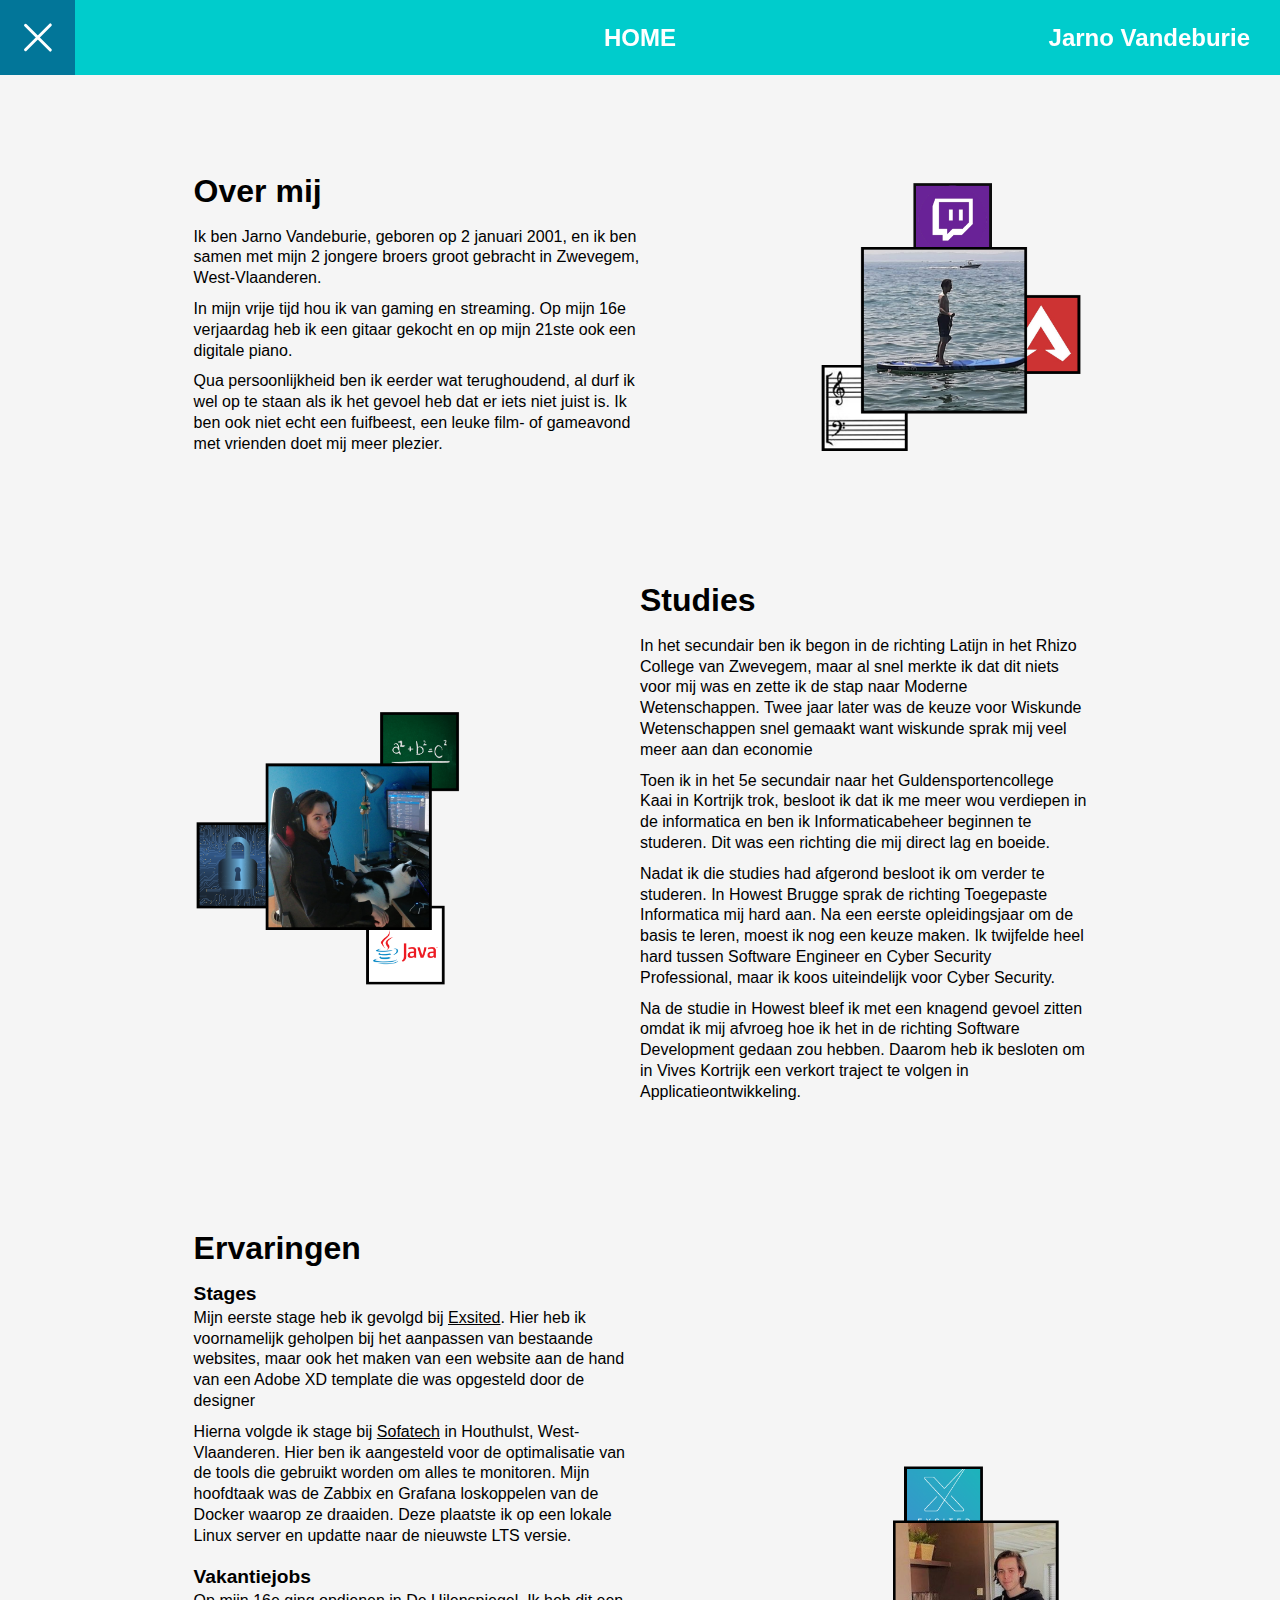
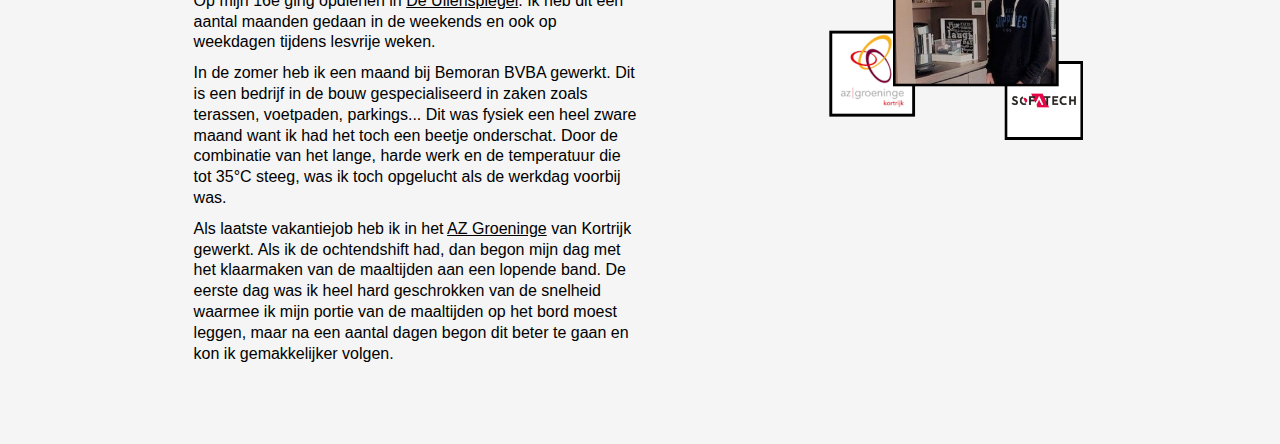
==== commit 0a2c0cec: "new sidebar + scss" ====
--- a/index.html
+++ b/index.html
@@ -1,73 +1,96 @@
 <!doctype html>
 <html lang="en">
+
 <head>
     <meta charset="UTF-8">
     <meta name="viewport"
-          content="width=device-width, user-scalable=no, initial-scale=1.0, maximum-scale=1.0, minimum-scale=1.0">
+        content="width=device-width, user-scalable=no, initial-scale=1.0, maximum-scale=1.0, minimum-scale=1.0">
     <meta http-equiv="X-UA-Compatible" content="ie=edge">
-    <link rel="stylesheet" href="assets/css/reset.css"/>
-    <link rel="stylesheet" href="assets/css/general.css"/>
-    <link rel="stylesheet" href="assets/css/filtermenu.css"/>
-    <link rel="stylesheet" href="assets/css/home.css"/>
+    <link rel="stylesheet" href="assets/css/reset.css" />
+    <link rel="stylesheet" href="assets/css/general.css" />
+    <link rel="stylesheet" href="assets/css/sidemenu.css" />
+    <link rel="stylesheet" href="assets/css/home.css" />
     <title>Home</title>
 </head>
+
 <body>
 
-<header>
-    <div>
-        <div class="filtermenu"></div>
-        <input type="checkbox" class="openSidebarMenu" id="openSidebarMenu">
-        <label for="openSidebarMenu" class="sidebarIconToggle">
-            <div class="spinner diagonal part-1"></div>
-            <div class="spinner horizontal"></div>
-            <div class="spinner diagonal part-2"></div>
-        </label>
-        <div id="sidebarMenu">
+    <header>
+        <div class="sidebar">
         </div>
-    </div>
 
-    <p>Home</p>
-    <p><a href="index.html">Jarno Vandeburie</a></p>
-</header>
+        <p>Home</p>
+        <p><a href="index.html">Jarno Vandeburie</a></p>
+    </header>
 
-<main>
-    <section>
-        <div>
-            <h1>Over mij</h1>
-            <p>Ik ben Jarno Vandeburie, geboren op 2 januari 2001, en ik ben samen met mijn 2 jongere broers groot gebracht in Zwevegem, West-Vlaanderen.</p>
-            <p>In mijn vrije tijd hou ik van gaming en streaming. Op mijn 16e verjaardag heb ik een gitaar gekocht en op mijn 21ste ook een digitale piano.</p>
-            <p>Qua persoonlijkheid ben ik eerder wat terughoudend, al durf ik wel op te staan als ik het gevoel heb dat er iets niet juist is. Ik ben ook niet echt een fuifbeest, een leuke film- of gameavond met vrienden doet mij meer plezier.</p>
-        </div>
-        <img src="assets/images/over-mij.png" alt="">
-    </section>
+    <main>
+        <section>
+            <div>
+                <h1>Over mij</h1>
+                <p>Ik ben Jarno Vandeburie, geboren op 2 januari 2001, en ik ben samen met mijn 2 jongere broers groot
+                    gebracht in Zwevegem, West-Vlaanderen.</p>
+                <p>In mijn vrije tijd hou ik van gaming en streaming. Op mijn 16e verjaardag heb ik een gitaar gekocht
+                    en op mijn 21ste ook een digitale piano.</p>
+                <p>Qua persoonlijkheid ben ik eerder wat terughoudend, al durf ik wel op te staan als ik het gevoel heb
+                    dat er iets niet juist is. Ik ben ook niet echt een fuifbeest, een leuke film- of gameavond met
+                    vrienden doet mij meer plezier.</p>
+            </div>
+            <img src="assets/images/over-mij.png" alt="">
+        </section>
 
-    <section class="reverse">
-        <div>
-            <h1>Studies</h1>
-            <p>In het secundair ben ik begon in de richting Latijn in het Rhizo College van Zwevegem, maar al snel merkte ik dat dit niets voor mij was en zette ik de stap naar Moderne Wetenschappen. Twee jaar later was de keuze voor Wiskunde Wetenschappen snel gemaakt want wiskunde sprak mij veel meer aan dan economie</p>
-            <p>Toen ik in het 5e secundair naar het Guldensportencollege Kaai in Kortrijk trok, besloot ik dat ik me meer wou verdiepen in de informatica en ben ik Informaticabeheer beginnen te studeren. Dit was een richting die mij direct lag en boeide.</p>
-            <p>Nadat ik die studies had afgerond besloot ik om verder te studeren. In Howest Brugge sprak de richting Toegepaste Informatica mij hard aan. Na een eerste opleidingsjaar om de basis te leren, moest ik nog een keuze maken. Ik twijfelde heel hard tussen Software Engineer en Cyber Security Professional, maar ik koos uiteindelijk voor Cyber Security.</p>
-            <p>Na de studie in Howest bleef ik met een knagend gevoel zitten omdat ik mij afvroeg hoe ik het in de richting Software Development gedaan zou hebben. Daarom heb ik besloten om in Vives Kortrijk een verkort traject te volgen in Applicatieontwikkeling.</p>
-        </div>
-        <img src="assets/images/studies.png" alt="">
-    </section>
+        <section class="reverse">
+            <div>
+                <h1>Studies</h1>
+                <p>In het secundair ben ik begon in de richting Latijn in het Rhizo College van Zwevegem, maar al snel
+                    merkte ik dat dit niets voor mij was en zette ik de stap naar Moderne Wetenschappen. Twee jaar later
+                    was de keuze voor Wiskunde Wetenschappen snel gemaakt want wiskunde sprak mij veel meer aan dan
+                    economie</p>
+                <p>Toen ik in het 5e secundair naar het Guldensportencollege Kaai in Kortrijk trok, besloot ik dat ik me
+                    meer wou verdiepen in de informatica en ben ik Informaticabeheer beginnen te studeren. Dit was een
+                    richting die mij direct lag en boeide.</p>
+                <p>Nadat ik die studies had afgerond besloot ik om verder te studeren. In Howest Brugge sprak de
+                    richting Toegepaste Informatica mij hard aan. Na een eerste opleidingsjaar om de basis te leren,
+                    moest ik nog een keuze maken. Ik twijfelde heel hard tussen Software Engineer en Cyber Security
+                    Professional, maar ik koos uiteindelijk voor Cyber Security.</p>
+                <p>Na de studie in Howest bleef ik met een knagend gevoel zitten omdat ik mij afvroeg hoe ik het in de
+                    richting Software Development gedaan zou hebben. Daarom heb ik besloten om in Vives Kortrijk een
+                    verkort traject te volgen in Applicatieontwikkeling.</p>
+            </div>
+            <img src="assets/images/studies.png" alt="">
+        </section>
 
-    <section>
-        <div>
-            <h1>Ervaringen</h1>
-            <h2>Stages</h2>
-            <p>Mijn eerste stage heb ik gevolgd bij <a href="https://exsited.be" target="_blank">Exsited</a>. Hier heb ik voornamelijk geholpen bij het aanpassen van bestaande websites, maar ook het maken van een website aan de hand van een Adobe XD template die was opgesteld door de designer</p>
-            <p>Hierna volgde ik stage bij <a href="https://www.sofatech.be/nl/home" target="_blank">Sofatech</a> in Houthulst, West-Vlaanderen. Hier ben ik aangesteld voor de optimalisatie van de tools die gebruikt worden om alles te monitoren. Mijn hoofdtaak was de Zabbix en Grafana loskoppelen van de Docker waarop ze draaiden. Deze plaatste ik op een lokale Linux server en updatte naar de nieuwste LTS versie.</p>
-            <h2>Vakantiejobs</h2>
-            <p>Op mijn 16e ging opdienen in <a href="https://www.uilenspiegel-zwevegem.be" target="_blank">De Uilenspiegel</a>. Ik heb dit een aantal maanden gedaan in de weekends en ook op weekdagen tijdens lesvrije weken.</p>
-            <p>In de zomer heb ik een maand bij Bemoran BVBA gewerkt. Dit is een bedrijf in de bouw gespecialiseerd in zaken zoals terassen, voetpaden, parkings... Dit was fysiek een heel zware maand want ik had het toch een beetje onderschat. Door de combinatie van het lange, harde werk en de temperatuur die tot 35°C steeg, was ik toch opgelucht als de werkdag voorbij was.</p>
-            <p>Als laatste vakantiejob heb ik in het <a href="https://www.azgroeninge.be/nl" target="_blank">AZ Groeninge</a> van Kortrijk gewerkt. Als ik de ochtendshift had, dan begon mijn dag met het klaarmaken van de maaltijden aan een lopende band. De eerste dag was ik heel hard geschrokken van de snelheid waarmee ik mijn portie van de maaltijden op het bord moest leggen, maar na een aantal dagen begon dit beter te gaan en kon ik gemakkelijker volgen.</p>
-        </div>
-        <img src="assets/images/ervaringen.png" alt="">
-    </section>
-</main>
+        <section>
+            <div>
+                <h1>Ervaringen</h1>
+                <h2>Stages</h2>
+                <p>Mijn eerste stage heb ik gevolgd bij <a href="https://exsited.be" target="_blank">Exsited</a>. Hier
+                    heb ik voornamelijk geholpen bij het aanpassen van bestaande websites, maar ook het maken van een
+                    website aan de hand van een Adobe XD template die was opgesteld door de designer</p>
+                <p>Hierna volgde ik stage bij <a href="https://www.sofatech.be/nl/home" target="_blank">Sofatech</a> in
+                    Houthulst, West-Vlaanderen. Hier ben ik aangesteld voor de optimalisatie van de tools die gebruikt
+                    worden om alles te monitoren. Mijn hoofdtaak was de Zabbix en Grafana loskoppelen van de Docker
+                    waarop ze draaiden. Deze plaatste ik op een lokale Linux server en updatte naar de nieuwste LTS
+                    versie.</p>
+                <h2>Vakantiejobs</h2>
+                <p>Op mijn 16e ging opdienen in <a href="https://www.uilenspiegel-zwevegem.be" target="_blank">De
+                        Uilenspiegel</a>. Ik heb dit een aantal maanden gedaan in de weekends en ook op weekdagen
+                    tijdens lesvrije weken.</p>
+                <p>In de zomer heb ik een maand bij Bemoran BVBA gewerkt. Dit is een bedrijf in de bouw gespecialiseerd
+                    in zaken zoals terassen, voetpaden, parkings... Dit was fysiek een heel zware maand want ik had het
+                    toch een beetje onderschat. Door de combinatie van het lange, harde werk en de temperatuur die tot
+                    35°C steeg, was ik toch opgelucht als de werkdag voorbij was.</p>
+                <p>Als laatste vakantiejob heb ik in het <a href="https://www.azgroeninge.be/nl" target="_blank">AZ
+                        Groeninge</a> van Kortrijk gewerkt. Als ik de ochtendshift had, dan begon mijn dag met het
+                    klaarmaken van de maaltijden aan een lopende band. De eerste dag was ik heel hard geschrokken van de
+                    snelheid waarmee ik mijn portie van de maaltijden op het bord moest leggen, maar na een aantal dagen
+                    begon dit beter te gaan en kon ik gemakkelijker volgen.</p>
+            </div>
+            <img src="assets/images/ervaringen.png" alt="">
+        </section>
+    </main>
 
-<script src="assets/javascript/generateSidebarMenu.js"></script>
-<script src="assets/javascript/require.js"></script>
+    <script src="assets/javascript/sidemenu.js"></script>
+    <script src="assets/javascript/require.js"></script>
 </body>
-</html>
+
+</html>--- a/assets/css/sidemenu.css
+++ b/assets/css/sidemenu.css
@@ -0,0 +1,172 @@
+.hamburger-menu__container,
+.nav__item {
+  width: 75px;
+  height: 75px;
+  background-color: #009ccc;
+  display: flex;
+  align-items: center;
+  justify-content: center;
+  transition: all 0.2s ease-in;
+  cursor: pointer;
+}
+.hamburger-menu__container:hover,
+.nav__item:hover {
+  background-color: #027699;
+}
+
+.hamburger-menu {
+  width: 50%;
+  position: relative;
+}
+.hamburger-menu__line {
+  background-color: white;
+  height: 3px;
+  border-radius: 2px;
+}
+.hamburger-menu__line:first-child, .hamburger-menu__line:last-child {
+  width: 100%;
+  position: absolute;
+  transition: all 0.1s ease-out;
+}
+
+.hamburger-menu__line:not(:first-child):not(:last-child) {
+  animation-name: hamburger;
+  animation-duration: 0.15s;
+  animation-delay: 0.15s;
+  transform: scaleX(0);
+}
+.hamburger-menu__line, .hamburger-menu__line:first-child, .hamburger-menu__line:last-child {
+  animation-fill-mode: forwards;
+}
+.hamburger-menu__line:first-child, .hamburger-menu__line:last-child {
+  transform-origin: 50%;
+  animation-duration: 0.3s;
+}
+.hamburger-menu__line:first-child {
+  top: 0;
+  animation-name: hamburgerFirst;
+  transform: rotate(45deg);
+}
+.hamburger-menu__line:last-child {
+  top: 0;
+  animation-name: hamburgerLast;
+  transform: rotate(-45deg);
+}
+
+.hamburger-menu--open .hamburger-menu__line:not(:first-child):not(:last-child) {
+  animation-name: hamburgerOpen;
+  transform: scaleX(100%);
+}
+.hamburger-menu--open .hamburger-menu__line:first-child {
+  top: -10px;
+  transform: rotate(0);
+  animation-name: hamburgerFirstOpen;
+}
+.hamburger-menu--open .hamburger-menu__line:last-child {
+  top: 10px;
+  transform: rotate(0);
+  animation-name: hamburgerLastOpen;
+}
+
+@keyframes hamburger {
+  0% {
+    transform: scaleX(0);
+  }
+  100% {
+    transform: scaleX(1);
+  }
+}
+@keyframes hamburgerOpen {
+  0% {
+    transform: scaleX(1);
+  }
+  100% {
+    transform: scaleX(0);
+  }
+}
+@keyframes hamburgerFirst {
+  0% {
+    top: 0;
+    transform: rotate(45deg);
+  }
+  50% {
+    top: 0;
+    transform: rotate(0);
+  }
+  100% {
+    top: 10px;
+    transform: rotate(0);
+  }
+}
+@keyframes hamburgerLast {
+  0% {
+    top: 0;
+    transform: rotate(-45deg);
+  }
+  50% {
+    top: 0;
+    transform: rotate(0);
+  }
+  100% {
+    top: -10px;
+    transform: rotate(0);
+  }
+}
+@keyframes hamburgerFirstOpen {
+  0% {
+    top: 10px;
+    transform: rotate(0);
+  }
+  50% {
+    top: 0;
+    transform: rotate(0);
+  }
+  100% {
+    top: 0;
+    transform: rotate(45deg);
+  }
+}
+@keyframes hamburgerLastOpen {
+  0% {
+    top: -12px;
+    transform: rotate(0);
+  }
+  50% {
+    top: 0;
+    transform: rotate(0);
+  }
+  100% {
+    top: 0;
+    transform: rotate(-45deg);
+  }
+}
+.nav__item {
+  top: 0;
+  position: absolute;
+  z-index: -1;
+  transition-property: all;
+  transition-timing-function: ease-in-out;
+}
+.nav__item:hover .nav__item-text {
+  left: 120%;
+  opacity: 1;
+}
+.nav__item img {
+  max-width: 45px;
+  max-height: 56.25px;
+}
+
+.nav__item-text {
+  color: white;
+  background-color: #027699;
+  position: absolute;
+  font-weight: 600;
+  left: 90%;
+  opacity: 0;
+  font-size: 1.25rem;
+  white-space: nowrap;
+  transition: all 0.3s ease-in-out;
+  padding: 8px;
+}
+
+/*# sourceMappingURL=sidemenu.css.map */
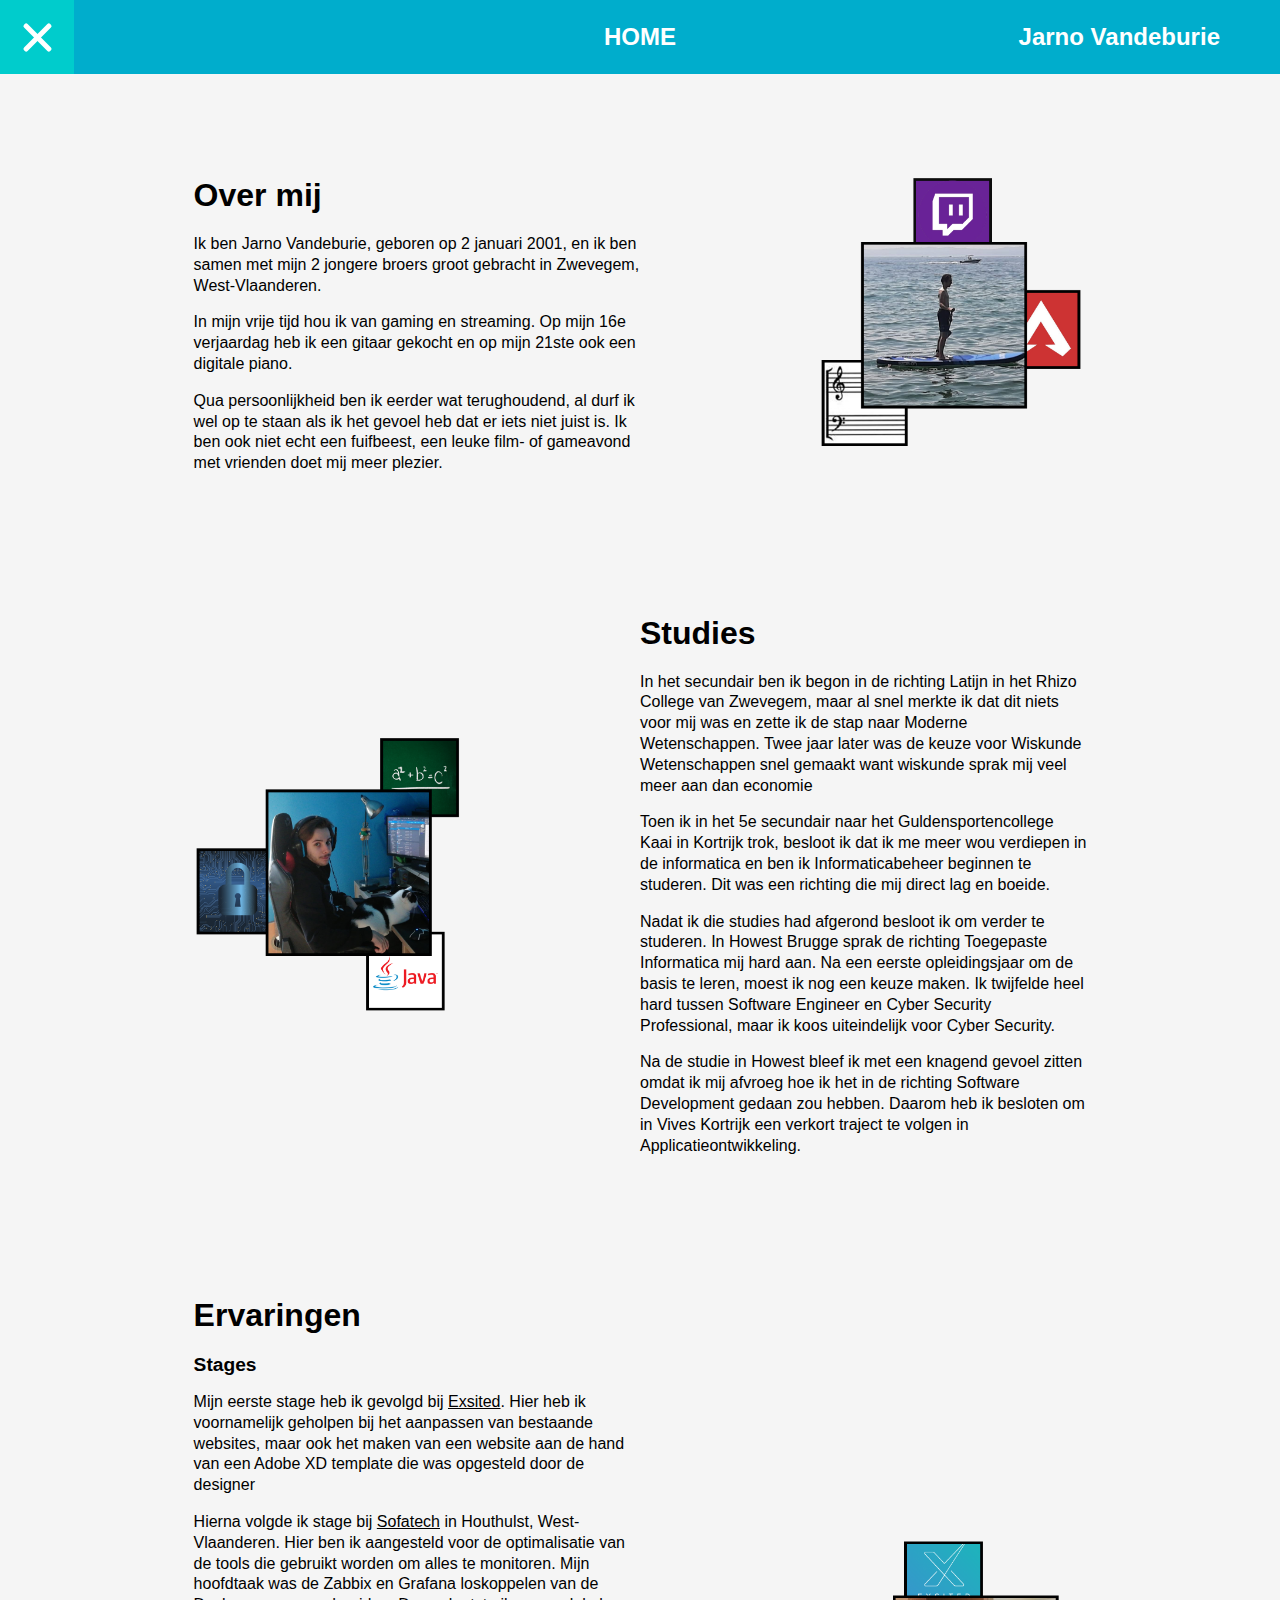
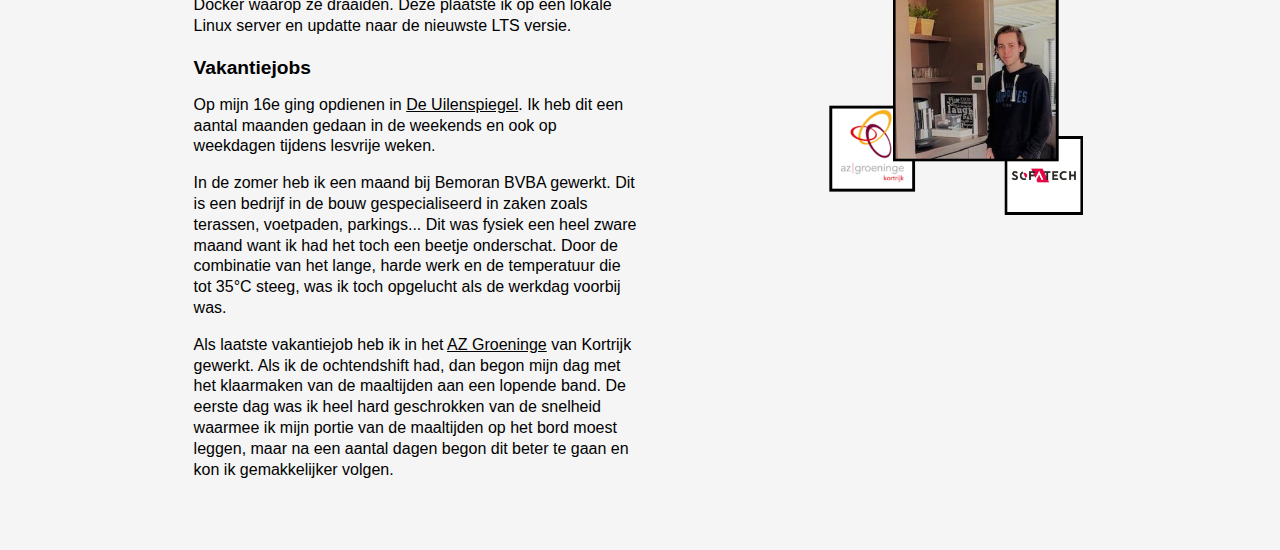
==== commit 6f97df85: "Laravel website - voorbereiding project" ====
--- a/index.html
+++ b/index.html
@@ -6,9 +6,6 @@
     <meta name="viewport"
         content="width=device-width, user-scalable=no, initial-scale=1.0, maximum-scale=1.0, minimum-scale=1.0">
     <meta http-equiv="X-UA-Compatible" content="ie=edge">
-    <link rel="stylesheet" href="assets/css/reset.css" />
-    <link rel="stylesheet" href="assets/css/general.css" />
-    <link rel="stylesheet" href="assets/css/sidemenu.css" />
     <link rel="stylesheet" href="assets/css/home.css" />
     <title>Home</title>
 </head>
@@ -89,8 +86,7 @@
         </section>
     </main>
 
-    <script src="assets/javascript/sidemenu.js"></script>
-    <script src="assets/javascript/require.js"></script>
+    <script src="assets/js/sidemenu.js"></script>
 </body>
 
 </html>--- a/assets/css/home.css
+++ b/assets/css/home.css
@@ -1,70 +1,363 @@
+body {
+  opacity: 0;
+  transition: opacity 0.25s ease-in-out;
+  font-family: Helvetica, Arial, sans-serif;
+  margin: 106px 20px 0 20px;
+  background-color: #f5f5f5;
+}
+
+a {
+  white-space: nowrap;
+}
+
+code {
+  background-color: #ccc;
+  padding: 2px 5px;
+  border-radius: 5px;
+}
+
+li {
+  list-style-type: initial;
+  margin-left: 18px;
+}
+
+h2 {
+  font-size: 1.2rem;
+  font-weight: bold;
+  margin-bottom: 15px;
+}
+
+h3 {
+  font-weight: bold;
+  margin-bottom: 5px;
+}
+
 main {
-    width: 80%;
-    margin-left: auto;
-    margin-right: auto;
-}
-
+  width: 85%;
+  margin-left: auto;
+  margin-right: auto;
+}
+main p {
+  line-height: 1.3rem;
+  margin-bottom: 0;
+}
+
+article,
+form {
+  border-radius: 30px;
+}
+
+header {
+  top: 0;
+  left: 0;
+  width: 100vw;
+  position: fixed;
+  background-color: #00adcc;
+  height: 74px;
+  font-size: 1.5rem;
+  font-weight: bold;
+  display: flex;
+  justify-content: space-between;
+  align-items: center;
+  color: white;
+  text-transform: uppercase;
+  z-index: 2;
+}
+header > * {
+  width: 33.3%;
+}
+header > p {
+  text-align: center;
+  margin: 0;
+  font-size: 1.5rem;
+}
+header > p a {
+  color: white;
+  text-decoration: none;
+  text-transform: none;
+  float: right;
+  padding-right: 30px;
+}
+header a {
+  margin-right: 30px;
+}
+header > div {
+  display: inline-block;
+}
+header > div:last-child {
+  float: right;
+  padding-right: 20px;
+}
+
+label,
+form > div {
+  display: inline-block;
+}
+
+input {
+  margin-right: 10px;
+}
+
+form {
+  margin-bottom: 20px;
+}
+
+span {
+  font-style: italic;
+  font-weight: bold;
+}
+
+@media only screen and (max-width: 700px) {
+  header > a,
+  header > p {
+    font-size: 1rem;
+  }
+}
+@media only screen and (max-width: 450px) {
+  header {
+    justify-content: space-between;
+  }
+  header > div {
+    width: 10%;
+  }
+  header > a {
+    margin-right: 0;
+    padding: 0;
+    width: 50%;
+  }
+}
+.hamburger-menu__container,
+.nav__item {
+  width: 74px;
+  height: 74px;
+  background-color: #00adcc;
+  display: flex;
+  align-items: center;
+  justify-content: center;
+  transition: all 0.2s ease-in;
+  cursor: pointer;
+}
+.hamburger-menu__container:hover,
+.nav__item:hover {
+  background-color: #00cccc;
+}
+
+.hamburger-menu {
+  width: 50%;
+  position: relative;
+}
+.hamburger-menu__line {
+  background-color: white;
+  height: 5px;
+  border-radius: 2px;
+}
+.hamburger-menu__line:first-child, .hamburger-menu__line:last-child {
+  width: 100%;
+  position: absolute;
+  transition: all 0.1s ease-out;
+}
+
+.hamburger-menu__line:not(:first-child):not(:last-child) {
+  animation-name: hamburger;
+  animation-duration: 0.15s;
+  animation-delay: 0.15s;
+  transform: scaleX(0);
+}
+.hamburger-menu__line, .hamburger-menu__line:first-child, .hamburger-menu__line:last-child {
+  animation-fill-mode: forwards;
+}
+.hamburger-menu__line:first-child, .hamburger-menu__line:last-child {
+  transform-origin: 50%;
+  animation-duration: 0.3s;
+}
+.hamburger-menu__line:first-child {
+  top: 0;
+  animation-name: hamburgerFirst;
+  transform: rotate(45deg);
+}
+.hamburger-menu__line:last-child {
+  top: 0;
+  animation-name: hamburgerLast;
+  transform: rotate(-45deg);
+}
+
+.hamburger-menu--open .hamburger-menu__line:not(:first-child):not(:last-child) {
+  animation-name: hamburgerOpen;
+  transform: scaleX(100%);
+}
+.hamburger-menu--open .hamburger-menu__line:first-child {
+  top: -10px;
+  transform: rotate(0);
+  animation-name: hamburgerFirstOpen;
+}
+.hamburger-menu--open .hamburger-menu__line:last-child {
+  top: 10px;
+  transform: rotate(0);
+  animation-name: hamburgerLastOpen;
+}
+
+@keyframes hamburger {
+  0% {
+    transform: scaleX(0);
+  }
+  100% {
+    transform: scaleX(1);
+  }
+}
+@keyframes hamburgerOpen {
+  0% {
+    transform: scaleX(1);
+  }
+  100% {
+    transform: scaleX(0);
+  }
+}
+@keyframes hamburgerFirst {
+  0% {
+    top: 0;
+    transform: rotate(45deg);
+  }
+  50% {
+    top: 0;
+    transform: rotate(0);
+  }
+  100% {
+    top: 10px;
+    transform: rotate(0);
+  }
+}
+@keyframes hamburgerLast {
+  0% {
+    top: 0;
+    transform: rotate(-45deg);
+  }
+  50% {
+    top: 0;
+    transform: rotate(0);
+  }
+  100% {
+    top: -10px;
+    transform: rotate(0);
+  }
+}
+@keyframes hamburgerFirstOpen {
+  0% {
+    top: 10px;
+    transform: rotate(0);
+  }
+  50% {
+    top: 0;
+    transform: rotate(0);
+  }
+  100% {
+    top: 0;
+    transform: rotate(45deg);
+  }
+}
+@keyframes hamburgerLastOpen {
+  0% {
+    top: -12px;
+    transform: rotate(0);
+  }
+  50% {
+    top: 0;
+    transform: rotate(0);
+  }
+  100% {
+    top: 0;
+    transform: rotate(-45deg);
+  }
+}
+.nav__item {
+  top: 0;
+  position: absolute;
+  z-index: -1;
+  transition-property: all;
+  transition-timing-function: ease-in-out;
+}
+.nav__item:hover .nav__item-text {
+  left: 120%;
+  opacity: 1;
+}
+.nav__item img {
+  max-width: 44.4px;
+  max-height: 55.5px;
+  filter: invert(100%) sepia(0%) saturate(0%) hue-rotate(0deg) brightness(100%) contrast(100%);
+}
+
+.nav__item-text {
+  color: white;
+  background-color: #00cccc;
+  position: absolute;
+  font-weight: 600;
+  left: 90%;
+  opacity: 0;
+  font-size: 1.25rem;
+  white-space: nowrap;
+  transition: all 0.3s ease-in-out;
+  padding: 16px;
+  pointer-events: none;
+}
+
+main {
+  width: 80%;
+  margin-left: auto;
+  margin-right: auto;
+}
 main h2 {
+  margin-top: 20px;
+  margin-bottom: 5px;
+}
+main a {
+  color: black;
+}
+main a img {
+  width: 10px;
+  padding-bottom: 5px;
+}
+
+section {
+  display: flex;
+  justify-content: space-between;
+  align-items: center;
+  border-radius: 50px;
+  padding: 5%;
+  margin-bottom: 20px;
+}
+section > div {
+  width: 50%;
+}
+section > img {
+  width: 30%;
+}
+section h1 {
+  font-weight: bold;
+  font-size: 2rem;
+  margin-bottom: 20px;
+}
+
+.reverse {
+  flex-direction: row-reverse;
+}
+
+@media only screen and (max-width: 1200px) and (min-width: 750px) {
+  section > img {
+    width: 40%;
+  }
+}
+@media only screen and (max-width: 750px) {
+  section {
+    display: block;
+  }
+  section > div {
+    width: 100%;
+  }
+  section > img {
+    width: 75%;
     margin-top: 20px;
-    margin-bottom: 5px;
-}
-
-section {
-    display: flex;
-    justify-content: space-between;
-    align-items: center;
-    border-radius: 50px;
-    padding: 5%;
-    margin-bottom: 20px;
-}
-
-.reverse {
-    flex-direction: row-reverse;
-}
-
-section > div {
-    width: 50%;
-}
-
-section > img {
-    width: 30%;
-}
-
-section h1 {
-    font-weight: bold;
-    font-size: 2rem;
-    margin-bottom: 20px;
-}
-
-main a {
-    color: black;
-}
-
-main a img {
-    width: 10px;
-    padding-bottom: 5px;
-}
-
-@media only screen and (max-width: 1200px) and (min-width: 750px) {
-    section > img {
-        width: 40%;
-    }
-}
-
-@media only screen and (max-width: 750px) {
-    section {
-        display: block;
-
-    }
-
-    section > div {
-        width: 100%;
-    }
-
-    section > img {
-        width: 75%;
-        margin-top: 20px;
-        margin-left: 50%;
-        transform: translateX(-50%);
-    }
-}+    margin-left: 50%;
+    transform: translateX(-50%);
+  }
+}
+
+/*# sourceMappingURL=home.css.map */
